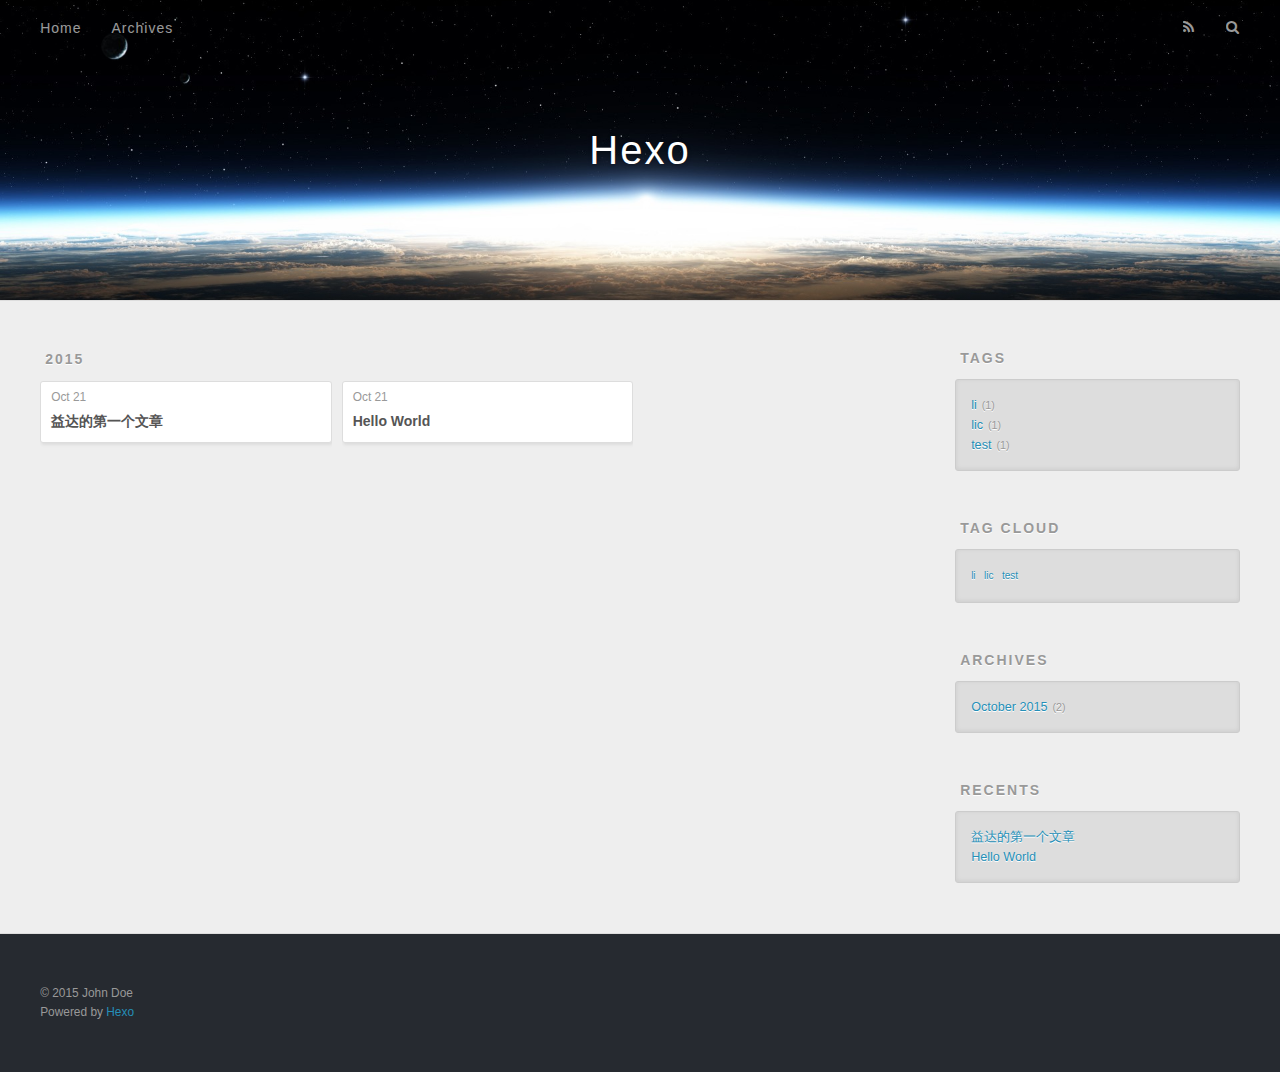
==== archives/index.html @ 9f1021df "commit" ====
<!DOCTYPE html>
<html>
<head>
  <meta charset="utf-8">
  
  <title>Archives | Hexo</title>
  <meta name="viewport" content="width=device-width, initial-scale=1, maximum-scale=1">
  <meta name="description">
<meta property="og:type" content="website">
<meta property="og:title" content="Hexo">
<meta property="og:url" content="http://yoursite.com/archives/index.html">
<meta property="og:site_name" content="Hexo">
<meta property="og:description">
<meta name="twitter:card" content="summary">
<meta name="twitter:title" content="Hexo">
<meta name="twitter:description">
  
    <link rel="alternative" href="/atom.xml" title="Hexo" type="application/atom+xml">
  
  
    <link rel="icon" href="/favicon.png">
  
  <link href="//fonts.googleapis.com/css?family=Source+Code+Pro" rel="stylesheet" type="text/css">
  <link rel="stylesheet" href="/css/style.css" type="text/css">
  

</head>
<body>
  <div id="container">
    <div id="wrap">
      <header id="header">
  <div id="banner"></div>
  <div id="header-outer" class="outer">
    <div id="header-title" class="inner">
      <h1 id="logo-wrap">
        <a href="/" id="logo">Hexo</a>
      </h1>
      
    </div>
    <div id="header-inner" class="inner">
      <nav id="main-nav">
        <a id="main-nav-toggle" class="nav-icon"></a>
        
          <a class="main-nav-link" href="/">Home</a>
        
          <a class="main-nav-link" href="/archives">Archives</a>
        
      </nav>
      <nav id="sub-nav">
        
          <a id="nav-rss-link" class="nav-icon" href="/atom.xml" title="RSS Feed"></a>
        
        <a id="nav-search-btn" class="nav-icon" title="Search"></a>
      </nav>
      <div id="search-form-wrap">
        <form action="//google.com/search" method="get" accept-charset="UTF-8" class="search-form"><input type="search" name="q" results="0" class="search-form-input" placeholder="Search"><button type="submit" class="search-form-submit">&#xF002;</button><input type="hidden" name="sitesearch" value="http://yoursite.com"></form>
      </div>
    </div>
  </div>
</header>
      <div class="outer">
        <section id="main">
  
  
    
    
      
      
      <section class="archives-wrap">
        <div class="archive-year-wrap">
          <a href="/archives/2015" class="archive-year">2015</a>
        </div>
        <div class="archives">
    
    <article class="archive-article archive-type-post">
  <div class="archive-article-inner">
    <header class="archive-article-header">
      <a href="/2015/10/21/yida/" class="archive-article-date">
  <time datetime="2015-10-21T00:27:09.000Z" itemprop="datePublished">Oct 21</time>
</a>
      
  
    <h1 itemprop="name">
      <a class="archive-article-title" href="/2015/10/21/yida/">益达的第一个文章</a>
    </h1>
  

    </header>
  </div>
</article>
  
    
    
    <article class="archive-article archive-type-post">
  <div class="archive-article-inner">
    <header class="archive-article-header">
      <a href="/2015/10/21/hello-world/" class="archive-article-date">
  <time datetime="2015-10-21T00:25:03.000Z" itemprop="datePublished">Oct 21</time>
</a>
      
  
    <h1 itemprop="name">
      <a class="archive-article-title" href="/2015/10/21/hello-world/">Hello World</a>
    </h1>
  

    </header>
  </div>
</article>
  
  
    </div></section>
  
</section>
        
          <aside id="sidebar">
  
    
  
    
  <div class="widget-wrap">
    <h3 class="widget-title">Tags</h3>
    <div class="widget">
      <ul class="tag-list"><li class="tag-list-item"><a class="tag-list-link" href="/tags/li/">li</a><span class="tag-list-count">1</span></li><li class="tag-list-item"><a class="tag-list-link" href="/tags/lic/">lic</a><span class="tag-list-count">1</span></li><li class="tag-list-item"><a class="tag-list-link" href="/tags/test/">test</a><span class="tag-list-count">1</span></li></ul>
    </div>
  </div>

  
    
  <div class="widget-wrap">
    <h3 class="widget-title">Tag Cloud</h3>
    <div class="widget tagcloud">
      <a href="/tags/li/" style="font-size: 10px;">li</a> <a href="/tags/lic/" style="font-size: 10px;">lic</a> <a href="/tags/test/" style="font-size: 10px;">test</a>
    </div>
  </div>

  
    
  <div class="widget-wrap">
    <h3 class="widget-title">Archives</h3>
    <div class="widget">
      <ul class="archive-list"><li class="archive-list-item"><a class="archive-list-link" href="/archives/2015/10/">October 2015</a><span class="archive-list-count">2</span></li></ul>
    </div>
  </div>

  
    
  <div class="widget-wrap">
    <h3 class="widget-title">Recents</h3>
    <div class="widget">
      <ul>
        
          <li>
            <a href="/2015/10/21/yida/">益达的第一个文章</a>
          </li>
        
          <li>
            <a href="/2015/10/21/hello-world/">Hello World</a>
          </li>
        
      </ul>
    </div>
  </div>

  
</aside>
        
      </div>
      <footer id="footer">
  
  <div class="outer">
    <div id="footer-info" class="inner">
      &copy; 2015 John Doe<br>
      Powered by <a href="http://hexo.io/" target="_blank">Hexo</a>
    </div>
  </div>
</footer>
    </div>
    <nav id="mobile-nav">
  
    <a href="/" class="mobile-nav-link">Home</a>
  
    <a href="/archives" class="mobile-nav-link">Archives</a>
  
</nav>
    

<script src="//ajax.googleapis.com/ajax/libs/jquery/2.0.3/jquery.min.js"></script>


  <link rel="stylesheet" href="/fancybox/jquery.fancybox.css" type="text/css">
  <script src="/fancybox/jquery.fancybox.pack.js" type="text/javascript"></script>


<script src="/js/script.js" type="text/javascript"></script>

  </div>
</body>
</html>
---- css/style.css ----
body {
  width: 100%;
}
body:before,
body:after {
  content: "";
  display: table;
}
body:after {
  clear: both;
}
html,
body,
div,
span,
applet,
object,
iframe,
h1,
h2,
h3,
h4,
h5,
h6,
p,
blockquote,
pre,
a,
abbr,
acronym,
address,
big,
cite,
code,
del,
dfn,
em,
img,
ins,
kbd,
q,
s,
samp,
small,
strike,
strong,
sub,
sup,
tt,
var,
dl,
dt,
dd,
ol,
ul,
li,
fieldset,
form,
label,
legend,
table,
caption,
tbody,
tfoot,
thead,
tr,
th,
td {
  margin: 0;
  padding: 0;
  border: 0;
  outline: 0;
  font-weight: inherit;
  font-style: inherit;
  font-family: inherit;
  font-size: 100%;
  vertical-align: baseline;
}
body {
  line-height: 1;
  color: #000;
  background: #fff;
}
ol,
ul {
  list-style: none;
}
table {
  border-collapse: separate;
  border-spacing: 0;
  vertical-align: middle;
}
caption,
th,
td {
  text-align: left;
  font-weight: normal;
  vertical-align: middle;
}
a img {
  border: none;
}
input,
button {
  margin: 0;
  padding: 0;
}
input::-moz-focus-inner,
button::-moz-focus-inner {
  border: 0;
  padding: 0;
}
@font-face {
  font-family: FontAwesome;
  font-style: normal;
  font-weight: normal;
  src: url("fonts/fontawesome-webfont.eot?v=#4.0.3");
  src: url("fonts/fontawesome-webfont.eot?#iefix&v=#4.0.3") format("embedded-opentype"), url("fonts/fontawesome-webfont.woff?v=#4.0.3") format("woff"), url("fonts/fontawesome-webfont.ttf?v=#4.0.3") format("truetype"), url("fonts/fontawesome-webfont.svg#fontawesomeregular?v=#4.0.3") format("svg");
}
html,
body,
#container {
  height: 100%;
}
body {
  background: #eee;
  font: 14px "Helvetica Neue", Helvetica, Arial, sans-serif;
  -webkit-text-size-adjust: 100%;
}
.outer {
  max-width: 1220px;
  margin: 0 auto;
  padding: 0 20px;
}
.outer:before,
.outer:after {
  content: "";
  display: table;
}
.outer:after {
  clear: both;
}
.inner {
  display: inline;
  float: left;
  width: 98.33333333333333%;
  margin: 0 0.833333333333333%;
}
.left,
.alignleft {
  float: left;
}
.right,
.alignright {
  float: right;
}
.clear {
  clear: both;
}
#container {
  position: relative;
}
.mobile-nav-on {
  overflow: hidden;
}
#wrap {
  height: 100%;
  width: 100%;
  position: absolute;
  top: 0;
  left: 0;
  -webkit-transition: 0.2s ease-out;
  -moz-transition: 0.2s ease-out;
  -ms-transition: 0.2s ease-out;
  transition: 0.2s ease-out;
  z-index: 1;
  background: #eee;
}
.mobile-nav-on #wrap {
  left: 280px;
}
@media screen and (min-width: 768px) {
  #main {
    display: inline;
    float: left;
    width: 73.33333333333333%;
    margin: 0 0.833333333333333%;
  }
}
.article-date,
.article-category-link,
.archive-year,
.widget-title {
  text-decoration: none;
  text-transform: uppercase;
  letter-spacing: 2px;
  color: #999;
  margin-bottom: 1em;
  margin-left: 5px;
  line-height: 1em;
  text-shadow: 0 1px #fff;
  font-weight: bold;
}
.article-inner,
.archive-article-inner {
  background: #fff;
  -webkit-box-shadow: 1px 2px 3px #ddd;
  box-shadow: 1px 2px 3px #ddd;
  border: 1px solid #ddd;
  -webkit-border-radius: 3px;
  border-radius: 3px;
}
.article-entry h1,
.widget h1 {
  font-size: 2em;
}
.article-entry h2,
.widget h2 {
  font-size: 1.5em;
}
.article-entry h3,
.widget h3 {
  font-size: 1.3em;
}
.article-entry h4,
.widget h4 {
  font-size: 1.2em;
}
.article-entry h5,
.widget h5 {
  font-size: 1em;
}
.article-entry h6,
.widget h6 {
  font-size: 1em;
  color: #999;
}
.article-entry hr,
.widget hr {
  border: 1px dashed #ddd;
}
.article-entry strong,
.widget strong {
  font-weight: bold;
}
.article-entry em,
.widget em,
.article-entry cite,
.widget cite {
  font-style: italic;
}
.article-entry sup,
.widget sup,
.article-entry sub,
.widget sub {
  font-size: 0.75em;
  line-height: 0;
  position: relative;
  vertical-align: baseline;
}
.article-entry sup,
.widget sup {
  top: -0.5em;
}
.article-entry sub,
.widget sub {
  bottom: -0.2em;
}
.article-entry small,
.widget small {
  font-size: 0.85em;
}
.article-entry acronym,
.widget acronym,
.article-entry abbr,
.widget abbr {
  border-bottom: 1px dotted;
}
.article-entry ul,
.widget ul,
.article-entry ol,
.widget ol,
.article-entry dl,
.widget dl {
  margin: 0 20px;
  line-height: 1.6em;
}
.article-entry ul ul,
.widget ul ul,
.article-entry ol ul,
.widget ol ul,
.article-entry ul ol,
.widget ul ol,
.article-entry ol ol,
.widget ol ol {
  margin-top: 0;
  margin-bottom: 0;
}
.article-entry ul,
.widget ul {
  list-style: disc;
}
.article-entry ol,
.widget ol {
  list-style: decimal;
}
.article-entry dt,
.widget dt {
  font-weight: bold;
}
#header {
  height: 300px;
  position: relative;
  border-bottom: 1px solid #ddd;
}
#header:before,
#header:after {
  content: "";
  position: absolute;
  left: 0;
  right: 0;
  height: 40px;
}
#header:before {
  top: 0;
  background: -webkit-linear-gradient(rgba(0,0,0,0.2), transparent);
  background: -moz-linear-gradient(rgba(0,0,0,0.2), transparent);
  background: -ms-linear-gradient(rgba(0,0,0,0.2), transparent);
  background: linear-gradient(rgba(0,0,0,0.2), transparent);
}
#header:after {
  bottom: 0;
  background: -webkit-linear-gradient(transparent, rgba(0,0,0,0.2));
  background: -moz-linear-gradient(transparent, rgba(0,0,0,0.2));
  background: -ms-linear-gradient(transparent, rgba(0,0,0,0.2));
  background: linear-gradient(transparent, rgba(0,0,0,0.2));
}
#header-outer {
  height: 100%;
  position: relative;
}
#header-inner {
  position: relative;
  overflow: hidden;
}
#banner {
  position: absolute;
  top: 0;
  left: 0;
  width: 100%;
  height: 100%;
  background: url("images/banner.jpg") center #000;
  -webkit-background-size: cover;
  -moz-background-size: cover;
  background-size: cover;
  z-index: -1;
}
#header-title {
  text-align: center;
  height: 40px;
  position: absolute;
  top: 50%;
  left: 0;
  margin-top: -20px;
}
#logo,
#subtitle {
  text-decoration: none;
  color: #fff;
  font-weight: 300;
  text-shadow: 0 1px 4px rgba(0,0,0,0.3);
}
#logo {
  font-size: 40px;
  line-height: 40px;
  letter-spacing: 2px;
}
#subtitle {
  font-size: 16px;
  line-height: 16px;
  letter-spacing: 1px;
}
#subtitle-wrap {
  margin-top: 16px;
}
#main-nav {
  float: left;
  margin-left: -15px;
}
.nav-icon,
.main-nav-link {
  float: left;
  color: #fff;
  opacity: 0.6;
  text-decoration: none;
  text-shadow: 0 1px rgba(0,0,0,0.2);
  -webkit-transition: opacity 0.2s;
  -moz-transition: opacity 0.2s;
  -ms-transition: opacity 0.2s;
  transition: opacity 0.2s;
  display: block;
  padding: 20px 15px;
}
.nav-icon:hover,
.main-nav-link:hover {
  opacity: 1;
}
.nav-icon {
  font-family: FontAwesome;
  text-align: center;
  font-size: 14px;
  width: 14px;
  height: 14px;
  padding: 20px 15px;
  position: relative;
  cursor: pointer;
}
.main-nav-link {
  font-weight: 300;
  letter-spacing: 1px;
}
@media screen and (max-width: 479px) {
  .main-nav-link {
    display: none;
  }
}
#main-nav-toggle {
  display: none;
}
#main-nav-toggle:before {
  content: "\f0c9";
}
@media screen and (max-width: 479px) {
  #main-nav-toggle {
    display: block;
  }
}
#sub-nav {
  float: right;
  margin-right: -15px;
}
#nav-rss-link:before {
  content: "\f09e";
}
#nav-search-btn:before {
  content: "\f002";
}
#search-form-wrap {
  position: absolute;
  top: 15px;
  width: 150px;
  height: 30px;
  right: -150px;
  opacity: 0;
  -webkit-transition: 0.2s ease-out;
  -moz-transition: 0.2s ease-out;
  -ms-transition: 0.2s ease-out;
  transition: 0.2s ease-out;
}
#search-form-wrap.on {
  opacity: 1;
  right: 0;
}
@media screen and (max-width: 479px) {
  #search-form-wrap {
    width: 100%;
    right: -100%;
  }
}
.search-form {
  position: absolute;
  top: 0;
  left: 0;
  right: 0;
  background: #fff;
  padding: 5px 15px;
  -webkit-border-radius: 15px;
  border-radius: 15px;
  -webkit-box-shadow: 0 0 10px rgba(0,0,0,0.3);
  box-shadow: 0 0 10px rgba(0,0,0,0.3);
}
.search-form-input {
  border: none;
  background: none;
  color: #555;
  width: 100%;
  font: 13px "Helvetica Neue", Helvetica, Arial, sans-serif;
  outline: none;
}
.search-form-input::-webkit-search-results-decoration,
.search-form-input::-webkit-search-cancel-button {
  -webkit-appearance: none;
}
.search-form-submit {
  position: absolute;
  top: 50%;
  right: 10px;
  margin-top: -7px;
  font: 13px FontAwesome;
  border: none;
  background: none;
  color: #bbb;
  cursor: pointer;
}
.search-form-submit:hover,
.search-form-submit:focus {
  color: #777;
}
.article {
  margin: 50px 0;
}
.article-inner {
  overflow: hidden;
}
.article-meta:before,
.article-meta:after {
  content: "";
  display: table;
}
.article-meta:after {
  clear: both;
}
.article-date {
  float: left;
}
.article-category {
  float: left;
  line-height: 1em;
  color: #ccc;
  text-shadow: 0 1px #fff;
  margin-left: 8px;
}
.article-category:before {
  content: "\2022";
}
.article-category-link {
  margin: 0 12px 1em;
}
.article-header {
  padding: 20px 20px 0;
}
.article-title {
  text-decoration: none;
  font-size: 2em;
  font-weight: bold;
  color: #555;
  line-height: 1.1em;
  -webkit-transition: color 0.2s;
  -moz-transition: color 0.2s;
  -ms-transition: color 0.2s;
  transition: color 0.2s;
}
a.article-title:hover {
  color: #258fb8;
}
.article-entry {
  color: #555;
  padding: 0 20px;
}
.article-entry:before,
.article-entry:after {
  content: "";
  display: table;
}
.article-entry:after {
  clear: both;
}
.article-entry p,
.article-entry table {
  line-height: 1.6em;
  margin: 1.6em 0;
}
.article-entry h1,
.article-entry h2,
.article-entry h3,
.article-entry h4,
.article-entry h5,
.article-entry h6 {
  font-weight: bold;
}
.article-entry h1,
.article-entry h2,
.article-entry h3,
.article-entry h4,
.article-entry h5,
.article-entry h6 {
  line-height: 1.1em;
  margin: 1.1em 0;
}
.article-entry a {
  color: #258fb8;
  text-decoration: none;
}
.article-entry a:hover {
  text-decoration: underline;
}
.article-entry ul,
.article-entry ol,
.article-entry dl {
  margin-top: 1.6em;
  margin-bottom: 1.6em;
}
.article-entry img,
.article-entry video {
  max-width: 100%;
  height: auto;
  display: block;
  margin: auto;
}
.article-entry iframe {
  border: none;
}
.article-entry table {
  width: 100%;
  border-collapse: collapse;
  border-spacing: 0;
}
.article-entry th {
  font-weight: bold;
  border-bottom: 3px solid #ddd;
  padding-bottom: 0.5em;
}
.article-entry td {
  border-bottom: 1px solid #ddd;
  padding: 10px 0;
}
.article-entry blockquote {
  font-family: Georgia, "Times New Roman", serif;
  font-size: 1.4em;
  margin: 1.6em 20px;
  text-align: center;
}
.article-entry blockquote footer {
  font-size: 14px;
  margin: 1.6em 0;
  font-family: "Helvetica Neue", Helvetica, Arial, sans-serif;
}
.article-entry blockquote footer cite:before {
  content: "—";
  padding: 0 0.5em;
}
.article-entry .pullquote {
  text-align: left;
  width: 45%;
  margin: 0;
}
.article-entry .pullquote.left {
  margin-left: 0.5em;
  margin-right: 1em;
}
.article-entry .pullquote.right {
  margin-right: 0.5em;
  margin-left: 1em;
}
.article-entry .caption {
  color: #999;
  display: block;
  font-size: 0.9em;
  margin-top: 0.5em;
  position: relative;
  text-align: center;
}
.article-entry .video-container {
  position: relative;
  padding-top: 56.25%;
  height: 0;
  overflow: hidden;
}
.article-entry .video-container iframe,
.article-entry .video-container object,
.article-entry .video-container embed {
  position: absolute;
  top: 0;
  left: 0;
  width: 100%;
  height: 100%;
  margin-top: 0;
}
.article-more-link a {
  display: inline-block;
  line-height: 1em;
  padding: 6px 15px;
  -webkit-border-radius: 15px;
  border-radius: 15px;
  background: #eee;
  color: #999;
  text-shadow: 0 1px #fff;
  text-decoration: none;
}
.article-more-link a:hover {
  background: #258fb8;
  color: #fff;
  text-decoration: none;
  text-shadow: 0 1px #1e7293;
}
.article-footer {
  font-size: 0.85em;
  line-height: 1.6em;
  border-top: 1px solid #ddd;
  padding-top: 1.6em;
  margin: 0 20px 20px;
}
.article-footer:before,
.article-footer:after {
  content: "";
  display: table;
}
.article-footer:after {
  clear: both;
}
.article-footer a {
  color: #999;
  text-decoration: none;
}
.article-footer a:hover {
  color: #555;
}
.article-tag-list-item {
  float: left;
  margin-right: 10px;
}
.article-tag-list-link:before {
  content: "#";
}
.article-comment-link {
  float: right;
}
.article-comment-link:before {
  content: "\f075";
  font-family: FontAwesome;
  padding-right: 8px;
}
.article-share-link {
  cursor: pointer;
  float: right;
  margin-left: 20px;
}
.article-share-link:before {
  content: "\f064";
  font-family: FontAwesome;
  padding-right: 6px;
}
#article-nav {
  position: relative;
}
#article-nav:before,
#article-nav:after {
  content: "";
  display: table;
}
#article-nav:after {
  clear: both;
}
@media screen and (min-width: 768px) {
  #article-nav {
    margin: 50px 0;
  }
  #article-nav:before {
    width: 8px;
    height: 8px;
    position: absolute;
    top: 50%;
    left: 50%;
    margin-top: -4px;
    margin-left: -4px;
    content: "";
    -webkit-border-radius: 50%;
    border-radius: 50%;
    background: #ddd;
    -webkit-box-shadow: 0 1px 2px #fff;
    box-shadow: 0 1px 2px #fff;
  }
}
.article-nav-link-wrap {
  text-decoration: none;
  text-shadow: 0 1px #fff;
  color: #999;
  -webkit-box-sizing: border-box;
  -moz-box-sizing: border-box;
  box-sizing: border-box;
  margin-top: 50px;
  text-align: center;
  display: block;
}
.article-nav-link-wrap:hover {
  color: #555;
}
@media screen and (min-width: 768px) {
  .article-nav-link-wrap {
    width: 50%;
    margin-top: 0;
  }
}
@media screen and (min-width: 768px) {
  #article-nav-newer {
    float: left;
    text-align: right;
    padding-right: 20px;
  }
}
@media screen and (min-width: 768px) {
  #article-nav-older {
    float: right;
    text-align: left;
    padding-left: 20px;
  }
}
.article-nav-caption {
  text-transform: uppercase;
  letter-spacing: 2px;
  color: #ddd;
  line-height: 1em;
  font-weight: bold;
}
#article-nav-newer .article-nav-caption {
  margin-right: -2px;
}
.article-nav-title {
  font-size: 0.85em;
  line-height: 1.6em;
  margin-top: 0.5em;
}
.article-share-box {
  position: absolute;
  display: none;
  background: #fff;
  -webkit-box-shadow: 1px 2px 10px rgba(0,0,0,0.2);
  box-shadow: 1px 2px 10px rgba(0,0,0,0.2);
  -webkit-border-radius: 3px;
  border-radius: 3px;
  margin-left: -145px;
  overflow: hidden;
  z-index: 1;
}
.article-share-box.on {
  display: block;
}
.article-share-input {
  width: 100%;
  background: none;
  -webkit-box-sizing: border-box;
  -moz-box-sizing: border-box;
  box-sizing: border-box;
  font: 14px "Helvetica Neue", Helvetica, Arial, sans-serif;
  padding: 0 15px;
  color: #555;
  outline: none;
  border: 1px solid #ddd;
  -webkit-border-radius: 3px 3px 0 0;
  border-radius: 3px 3px 0 0;
  height: 36px;
  line-height: 36px;
}
.article-share-links {
  background: #eee;
}
.article-share-links:before,
.article-share-links:after {
  content: "";
  display: table;
}
.article-share-links:after {
  clear: both;
}
.article-share-twitter,
.article-share-facebook,
.article-share-pinterest,
.article-share-google {
  width: 50px;
  height: 36px;
  display: block;
  float: left;
  position: relative;
  color: #999;
  text-shadow: 0 1px #fff;
}
.article-share-twitter:before,
.article-share-facebook:before,
.article-share-pinterest:before,
.article-share-google:before {
  font-size: 20px;
  font-family: FontAwesome;
  width: 20px;
  height: 20px;
  position: absolute;
  top: 50%;
  left: 50%;
  margin-top: -10px;
  margin-left: -10px;
  text-align: center;
}
.article-share-twitter:hover,
.article-share-facebook:hover,
.article-share-pinterest:hover,
.article-share-google:hover {
  color: #fff;
}
.article-share-twitter:before {
  content: "\f099";
}
.article-share-twitter:hover {
  background: #00aced;
  text-shadow: 0 1px #008abe;
}
.article-share-facebook:before {
  content: "\f09a";
}
.article-share-facebook:hover {
  background: #3b5998;
  text-shadow: 0 1px #2f477a;
}
.article-share-pinterest:before {
  content: "\f0d2";
}
.article-share-pinterest:hover {
  background: #cb2027;
  text-shadow: 0 1px #a21a1f;
}
.article-share-google:before {
  content: "\f0d5";
}
.article-share-google:hover {
  background: #dd4b39;
  text-shadow: 0 1px #be3221;
}
.article-gallery {
  background: #000;
  position: relative;
}
.article-gallery-photos {
  position: relative;
  overflow: hidden;
}
.article-gallery-img {
  display: none;
  max-width: 100%;
}
.article-gallery-img:first-child {
  display: block;
}
.article-gallery-img.loaded {
  position: absolute;
  display: block;
}
.article-gallery-img img {
  display: block;
  max-width: 100%;
  margin: 0 auto;
}
#comments {
  background: #fff;
  -webkit-box-shadow: 1px 2px 3px #ddd;
  box-shadow: 1px 2px 3px #ddd;
  padding: 20px;
  border: 1px solid #ddd;
  -webkit-border-radius: 3px;
  border-radius: 3px;
  margin: 50px 0;
}
#comments a {
  color: #258fb8;
}
.archives-wrap {
  margin: 50px 0;
}
.archives:before,
.archives:after {
  content: "";
  display: table;
}
.archives:after {
  clear: both;
}
.archive-year-wrap {
  margin-bottom: 1em;
}
.archives {
  -webkit-column-gap: 10px;
  -moz-column-gap: 10px;
  column-gap: 10px;
}
@media screen and (min-width: 480px) and (max-width: 767px) {
  .archives {
    -webkit-column-count: 2;
    -moz-column-count: 2;
    column-count: 2;
  }
}
@media screen and (min-width: 768px) {
  .archives {
    -webkit-column-count: 3;
    -moz-column-count: 3;
    column-count: 3;
  }
}
.archive-article {
  -webkit-column-break-inside: avoid;
  page-break-inside: avoid;
  overflow: hidden;
  break-inside: avoid-column;
}
.archive-article-inner {
  padding: 10px;
  margin-bottom: 15px;
}
.archive-article-title {
  text-decoration: none;
  font-weight: bold;
  color: #555;
  -webkit-transition: color 0.2s;
  -moz-transition: color 0.2s;
  -ms-transition: color 0.2s;
  transition: color 0.2s;
  line-height: 1.6em;
}
.archive-article-title:hover {
  color: #258fb8;
}
.archive-article-footer {
  margin-top: 1em;
}
.archive-article-date {
  color: #999;
  text-decoration: none;
  font-size: 0.85em;
  line-height: 1em;
  margin-bottom: 0.5em;
  display: block;
}
#page-nav {
  margin: 50px auto;
  background: #fff;
  -webkit-box-shadow: 1px 2px 3px #ddd;
  box-shadow: 1px 2px 3px #ddd;
  border: 1px solid #ddd;
  -webkit-border-radius: 3px;
  border-radius: 3px;
  text-align: center;
  color: #999;
  overflow: hidden;
}
#page-nav:before,
#page-nav:after {
  content: "";
  display: table;
}
#page-nav:after {
  clear: both;
}
#page-nav a,
#page-nav span {
  padding: 10px 20px;
  line-height: 1;
  height: 2ex;
}
#page-nav a {
  color: #999;
  text-decoration: none;
}
#page-nav a:hover {
  background: #999;
  color: #fff;
}
#page-nav .prev {
  float: left;
}
#page-nav .next {
  float: right;
}
#page-nav .page-number {
  display: inline-block;
}
@media screen and (max-width: 479px) {
  #page-nav .page-number {
    display: none;
  }
}
#page-nav .current {
  color: #555;
  font-weight: bold;
}
#page-nav .space {
  color: #ddd;
}
#footer {
  background: #262a30;
  padding: 50px 0;
  border-top: 1px solid #ddd;
  color: #999;
}
#footer a {
  color: #258fb8;
  text-decoration: none;
}
#footer a:hover {
  text-decoration: underline;
}
#footer-info {
  line-height: 1.6em;
  font-size: 0.85em;
}
.article-entry pre,
.article-entry .highlight {
  background: #2d2d2d;
  margin: 0 -20px;
  padding: 15px 20px;
  border-style: solid;
  border-color: #ddd;
  border-width: 1px 0;
  overflow: auto;
  color: #ccc;
  line-height: 22.400000000000002px;
}
.article-entry .highlight .gutter pre,
.article-entry .gist .gist-file .gist-data .line-numbers {
  color: #666;
  font-size: 0.85em;
}
.article-entry pre,
.article-entry code {
  font-family: "Source Code Pro", Consolas, Monaco, Menlo, Consolas, monospace;
}
.article-entry code {
  background: #eee;
  text-shadow: 0 1px #fff;
  padding: 0 0.3em;
}
.article-entry pre code {
  background: none;
  text-shadow: none;
  padding: 0;
}
.article-entry .highlight pre {
  border: none;
  margin: 0;
  padding: 0;
}
.article-entry .highlight table {
  margin: 0;
  width: auto;
}
.article-entry .highlight td {
  border: none;
  padding: 0;
}
.article-entry .highlight figcaption {
  font-size: 0.85em;
  color: #999;
  line-height: 1em;
  margin-bottom: 1em;
}
.article-entry .highlight figcaption:before,
.article-entry .highlight figcaption:after {
  content: "";
  display: table;
}
.article-entry .highlight figcaption:after {
  clear: both;
}
.article-entry .highlight figcaption a {
  float: right;
}
.article-entry .highlight .gutter pre {
  text-align: right;
  padding-right: 20px;
}
.article-entry .highlight .line {
  height: 22.400000000000002px;
}
.article-entry .gist {
  margin: 0 -20px;
  border-style: solid;
  border-color: #ddd;
  border-width: 1px 0;
  background: #2d2d2d;
  padding: 15px 20px 15px 0;
}
.article-entry .gist .gist-file {
  border: none;
  font-family: "Source Code Pro", Consolas, Monaco, Menlo, Consolas, monospace;
  margin: 0;
}
.article-entry .gist .gist-file .gist-data {
  background: none;
  border: none;
}
.article-entry .gist .gist-file .gist-data .line-numbers {
  background: none;
  border: none;
  padding: 0 20px 0 0;
}
.article-entry .gist .gist-file .gist-data .line-data {
  padding: 0 !important;
}
.article-entry .gist .gist-file .highlight {
  margin: 0;
  padding: 0;
  border: none;
}
.article-entry .gist .gist-file .gist-meta {
  background: #2d2d2d;
  color: #999;
  font: 0.85em "Helvetica Neue", Helvetica, Arial, sans-serif;
  text-shadow: 0 0;
  padding: 0;
  margin-top: 1em;
  margin-left: 20px;
}
.article-entry .gist .gist-file .gist-meta a {
  color: #258fb8;
  font-weight: normal;
}
.article-entry .gist .gist-file .gist-meta a:hover {
  text-decoration: underline;
}
pre .comment,
pre .title {
  color: #999;
}
pre .variable,
pre .attribute,
pre .tag,
pre .regexp,
pre .ruby .constant,
pre .xml .tag .title,
pre .xml .pi,
pre .xml .doctype,
pre .html .doctype,
pre .css .id,
pre .css .class,
pre .css .pseudo {
  color: #f2777a;
}
pre .number,
pre .preprocessor,
pre .built_in,
pre .literal,
pre .params,
pre .constant {
  color: #f99157;
}
pre .class,
pre .ruby .class .title,
pre .css .rules .attribute {
  color: #9c9;
}
pre .string,
pre .value,
pre .inheritance,
pre .header,
pre .ruby .symbol,
pre .xml .cdata {
  color: #9c9;
}
pre .css .hexcolor {
  color: #6cc;
}
pre .function,
pre .python .decorator,
pre .python .title,
pre .ruby .function .title,
pre .ruby .title .keyword,
pre .perl .sub,
pre .javascript .title,
pre .coffeescript .title {
  color: #69c;
}
pre .keyword,
pre .javascript .function {
  color: #c9c;
}
@media screen and (max-width: 479px) {
  #mobile-nav {
    position: absolute;
    top: 0;
    left: 0;
    width: 280px;
    height: 100%;
    background: #191919;
    border-right: 1px solid #fff;
  }
}
@media screen and (max-width: 479px) {
  .mobile-nav-link {
    display: block;
    color: #999;
    text-decoration: none;
    padding: 15px 20px;
    font-weight: bold;
  }
  .mobile-nav-link:hover {
    color: #fff;
  }
}
@media screen and (min-width: 768px) {
  #sidebar {
    display: inline;
    float: left;
    width: 23.333333333333332%;
    margin: 0 0.833333333333333%;
  }
}
.widget-wrap {
  margin: 50px 0;
}
.widget {
  color: #777;
  text-shadow: 0 1px #fff;
  background: #ddd;
  -webkit-box-shadow: 0 -1px 4px #ccc inset;
  box-shadow: 0 -1px 4px #ccc inset;
  border: 1px solid #ccc;
  padding: 15px;
  -webkit-border-radius: 3px;
  border-radius: 3px;
}
.widget a {
  color: #258fb8;
  text-decoration: none;
}
.widget a:hover {
  text-decoration: underline;
}
.widget ul ul,
.widget ol ul,
.widget dl ul,
.widget ul ol,
.widget ol ol,
.widget dl ol,
.widget ul dl,
.widget ol dl,
.widget dl dl {
  margin-left: 15px;
  list-style: disc;
}
.widget {
  line-height: 1.6em;
  word-wrap: break-word;
  font-size: 0.9em;
}
.widget ul,
.widget ol {
  list-style: none;
  margin: 0;
}
.widget ul ul,
.widget ol ul,
.widget ul ol,
.widget ol ol {
  margin: 0 20px;
}
.widget ul ul,
.widget ol ul {
  list-style: disc;
}
.widget ul ol,
.widget ol ol {
  list-style: decimal;
}
.category-list-count,
.tag-list-count,
.archive-list-count {
  padding-left: 5px;
  color: #999;
  font-size: 0.85em;
}
.category-list-count:before,
.tag-list-count:before,
.archive-list-count:before {
  content: "(";
}
.category-list-count:after,
.tag-list-count:after,
.archive-list-count:after {
  content: ")";
}
.tagcloud a {
  margin-right: 5px;
  display: inline-block;
}
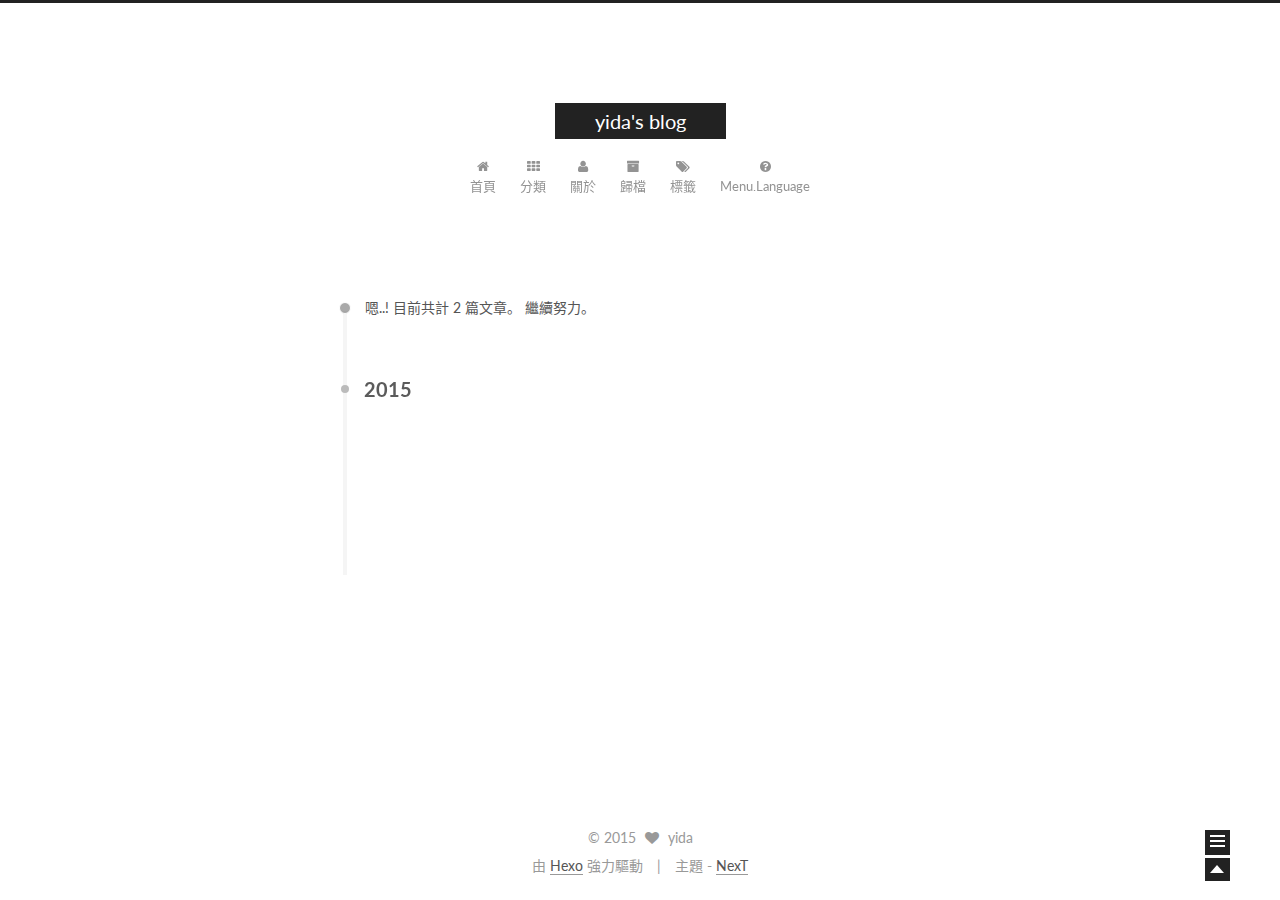
==== commit dd879d55: "commit" ====
--- a/archives/index.html
+++ b/archives/index.html
@@ -1,199 +1,475 @@
-<!DOCTYPE html>
-<html>
+<!doctype html>
+<html class="theme-next use-motion ">
 <head>
-  <meta charset="utf-8">
-  
-  <title>Archives | Hexo</title>
-  <meta name="viewport" content="width=device-width, initial-scale=1, maximum-scale=1">
-  <meta name="description">
+  
+
+<meta charset="UTF-8"/>
+<meta http-equiv="X-UA-Compatible" content="IE=edge,chrome=1" />
+<meta name="viewport" content="width=device-width, initial-scale=1, maximum-scale=1"/>
+
+
+<meta http-equiv="Cache-Control" content="no-transform" />
+<meta http-equiv="Cache-Control" content="no-siteapp" />
+
+
+
+
+
+
+
+
+  <link rel="stylesheet" type="text/css" href="/vendors/fancybox/source/jquery.fancybox.css?v=2.1.5"/>
+
+
+
+  
+    <link href='//fonts.googleapis.com/css?family=Lato:300,400,700,400italic&subset=latin,latin-ext' rel='stylesheet' type='text/css'>
+  
+
+
+<link rel="stylesheet" type="text/css" href="/vendors/font-awesome/css/font-awesome.min.css?v=4.4.0" />
+
+<link rel="stylesheet" type="text/css" href="/css/main.css?v=0.4.5.2"/>
+
+
+
+
+  <meta name="keywords" content="Hexo,next" />
+
+
+
+
+
+  <link rel="shortcut icon" type="image/x-icon" href="/favicon.ico?v=0.4.5.2" />
+
+
+<meta name="description">
 <meta property="og:type" content="website">
-<meta property="og:title" content="Hexo">
+<meta property="og:title" content="yida's blog">
 <meta property="og:url" content="http://yoursite.com/archives/index.html">
-<meta property="og:site_name" content="Hexo">
+<meta property="og:site_name" content="yida's blog">
 <meta property="og:description">
 <meta name="twitter:card" content="summary">
-<meta name="twitter:title" content="Hexo">
+<meta name="twitter:title" content="yida's blog">
 <meta name="twitter:description">
-  
-    <link rel="alternative" href="/atom.xml" title="Hexo" type="application/atom+xml">
-  
-  
-    <link rel="icon" href="/favicon.png">
-  
-  <link href="//fonts.googleapis.com/css?family=Source+Code+Pro" rel="stylesheet" type="text/css">
-  <link rel="stylesheet" href="/css/style.css" type="text/css">
-  
-
+
+
+<script type="text/javascript" id="hexo.configuration">
+  var CONFIG = {
+    scheme: '',
+    sidebar: 'always'
+  };
+</script>
+
+
+
+  <title> 歸檔 | yida's blog </title>
 </head>
-<body>
-  <div id="container">
-    <div id="wrap">
-      <header id="header">
-  <div id="banner"></div>
-  <div id="header-outer" class="outer">
-    <div id="header-title" class="inner">
-      <h1 id="logo-wrap">
-        <a href="/" id="logo">Hexo</a>
+
+<body itemscope itemtype="http://schema.org/WebPage" lang="zh-CN">
+
+  <!--[if lte IE 8]>
+  <div style=' clear: both; height: 59px; padding:0 0 0 15px; position: relative;margin:0 auto;'>
+    <a href="http://windows.microsoft.com/en-US/internet-explorer/products/ie/home?ocid=ie6_countdown_bannercode">
+      <img src="http://7u2nvr.com1.z0.glb.clouddn.com/picouterie.jpg" border="0" height="42" width="820"
+           alt="You are using an outdated browser. For a faster, safer browsing experience, upgrade for free today or use other browser ,like chrome firefox safari."
+           style='margin-left:auto;margin-right:auto;display: block;'/>
+    </a>
+  </div>
+<![endif]-->
+  
+
+
+
+
+
+
+  <div class="container one-column  page-archive ">
+    <div class="headband"></div>
+
+    <header id="header" class="header" itemscope itemtype="http://schema.org/WPHeader">
+      <div class="header-inner"><div class="site-meta ">
+  
+
+  <div class="custom-logo-site-title">
+    <a href="/"  class="brand" rel="start">
+      <span class="logo-line-before"><i></i></span>
+      <span class="site-title">yida's blog</span>
+      <span class="logo-line-after"><i></i></span>
+    </a>
+  </div>
+  <p class="site-subtitle"></p>
+</div>
+
+<div class="site-nav-toggle">
+  <button>
+    <span class="btn-bar"></span>
+    <span class="btn-bar"></span>
+    <span class="btn-bar"></span>
+  </button>
+</div>
+
+<nav class="site-nav">
+  
+
+  
+    <ul id="menu" class="menu ">
+      
+        
+        <li class="menu-item menu-item-home">
+          <a href="/" rel="section">
+            
+              <i class="menu-item-icon fa fa-home"></i> <br />
+            
+            首頁
+          </a>
+        </li>
+      
+        
+        <li class="menu-item menu-item-categories">
+          <a href="/categories" rel="section">
+            
+              <i class="menu-item-icon fa fa-th"></i> <br />
+            
+            分類
+          </a>
+        </li>
+      
+        
+        <li class="menu-item menu-item-about">
+          <a href="/about" rel="section">
+            
+              <i class="menu-item-icon fa fa-user"></i> <br />
+            
+            關於
+          </a>
+        </li>
+      
+        
+        <li class="menu-item menu-item-archives">
+          <a href="/archives" rel="section">
+            
+              <i class="menu-item-icon fa fa-archive"></i> <br />
+            
+            歸檔
+          </a>
+        </li>
+      
+        
+        <li class="menu-item menu-item-tags">
+          <a href="/tags" rel="section">
+            
+              <i class="menu-item-icon fa fa-tags"></i> <br />
+            
+            標籤
+          </a>
+        </li>
+      
+        
+        <li class="menu-item menu-item-language">
+          <a href="/zh-Hans" rel="section">
+            
+              <i class="menu-item-icon fa fa-question-circle"></i> <br />
+            
+            menu.language
+          </a>
+        </li>
+      
+
+      
+      
+    </ul>
+  
+
+  
+</nav>
+
+ </div>
+    </header>
+
+    <main id="main" class="main">
+      <div class="main-inner">
+        <div id="content" class="content"> 
+
+  <section id="posts" class="posts-collapse">
+    <span class="archive-move-on"></span>
+
+    <span class="archive-page-counter">
+      
+      
+      
+        
+      
+      嗯..! 目前共計 2 篇文章。 繼續努力。
+    </span>
+
+    
+
+      
+      
+      
+
+      
+        
+        <div class="collection-title">
+          <h2 class="archive-year motion-element" id="archive-year-2015">2015</h2>
+        </div>
+      
+      
+
+      
+
+  <article class="post post-type-normal" itemscope itemtype="http://schema.org/Article">
+    <header class="post-header">
+
+      <h1 class="post-title">
+        
+            <a class="post-title-link" href="/2015/10/21/yida/" itemprop="url">
+              
+                <span itemprop="name">益达的第一个文章</span>
+              
+            </a>
+        
       </h1>
-      
-    </div>
-    <div id="header-inner" class="inner">
-      <nav id="main-nav">
-        <a id="main-nav-toggle" class="nav-icon"></a>
-        
-          <a class="main-nav-link" href="/">Home</a>
-        
-          <a class="main-nav-link" href="/archives">Archives</a>
-        
-      </nav>
-      <nav id="sub-nav">
-        
-          <a id="nav-rss-link" class="nav-icon" href="/atom.xml" title="RSS Feed"></a>
-        
-        <a id="nav-search-btn" class="nav-icon" title="Search"></a>
-      </nav>
-      <div id="search-form-wrap">
-        <form action="//google.com/search" method="get" accept-charset="UTF-8" class="search-form"><input type="search" name="q" results="0" class="search-form-input" placeholder="Search"><button type="submit" class="search-form-submit">&#xF002;</button><input type="hidden" name="sitesearch" value="http://yoursite.com"></form>
+
+      <div class="post-meta">
+        <time class="post-time" itemprop="dateCreated"
+              datetime="2015-10-21T08:27:09+08:00"
+              content="2015-10-21" >
+          10-21
+        </time>
       </div>
+
+    </header>
+  </article>
+
+
+
+    
+
+      
+      
+      
+
+      
+      
+
+      
+
+  <article class="post post-type-normal" itemscope itemtype="http://schema.org/Article">
+    <header class="post-header">
+
+      <h1 class="post-title">
+        
+            <a class="post-title-link" href="/2015/10/21/hello-world/" itemprop="url">
+              
+                <span itemprop="name">Hello World</span>
+              
+            </a>
+        
+      </h1>
+
+      <div class="post-meta">
+        <time class="post-time" itemprop="dateCreated"
+              datetime="2015-10-21T08:25:03+08:00"
+              content="2015-10-21" >
+          10-21
+        </time>
+      </div>
+
+    </header>
+  </article>
+
+
+
+    
+
+  </section>
+
+  
+
+
+ </div>
+
+        
+
+        
+      </div>
+
+      
+        
+  
+  <div class="sidebar-toggle">
+    <div class="sidebar-toggle-line-wrap">
+      <span class="sidebar-toggle-line sidebar-toggle-line-first"></span>
+      <span class="sidebar-toggle-line sidebar-toggle-line-middle"></span>
+      <span class="sidebar-toggle-line sidebar-toggle-line-last"></span>
     </div>
   </div>
-</header>
-      <div class="outer">
-        <section id="main">
-  
+
+  <aside id="sidebar" class="sidebar">
+    <div class="sidebar-inner">
+
+      
+
+      
+
+      <section class="site-overview sidebar-panel  sidebar-panel-active ">
+        <div class="site-author motion-element" itemprop="author" itemscope itemtype="http://schema.org/Person">
+          <img class="site-author-image" src="https://avatars1.githubusercontent.com/u/32269?v=3&s=460" alt="yida" itemprop="image"/>
+          <p class="site-author-name" itemprop="name">yida</p>
+        </div>
+        <p class="site-description motion-element" itemprop="description"></p>
+        <nav class="site-state motion-element">
+          <div class="site-state-item site-state-posts">
+            <a href="/archives">
+              <span class="site-state-item-count">2</span>
+              <span class="site-state-item-name">文章</span>
+            </a>
+          </div>
+
+          <div class="site-state-item site-state-categories">
+            <a href="/categories">
+              <span class="site-state-item-count">0</span>
+              <span class="site-state-item-name">分類</span>
+              </a>
+          </div>
+
+          <div class="site-state-item site-state-tags">
+            <a href="/tags">
+              <span class="site-state-item-count">3</span>
+              <span class="site-state-item-name">標籤</span>
+              </a>
+          </div>
+
+        </nav>
+
+        
+
+        <div class="links-of-author motion-element">
+          
+        </div>
+
+        
+        
+
+        <div class="links-of-author motion-element">
+          
+        </div>
+
+      </section>
+
+      
+
+    </div>
+  </aside>
+
+
+      
+    </main>
+
+    <footer id="footer" class="footer">
+      <div class="footer-inner"> <div class="copyright" >
+  
+  &copy; 
+  <span itemprop="copyrightYear">2015</span>
+  <span class="with-love">
+    <i class="icon-next-heart fa fa-heart"></i>
+  </span>
+  <span class="author" itemprop="copyrightHolder">yida</span>
+</div>
+
+<div class="powered-by">
+  由 <a class="theme-link" href="http://hexo.io">Hexo</a> 強力驅動
+</div>
+
+<div class="theme-info">
+  主題 -
+  <a class="theme-link" href="https://github.com/iissnan/hexo-theme-next">
+    NexT
+  </a>
+</div>
+
+
+ </div>
+    </footer>
+
+    <div class="back-to-top"></div>
+  </div>
+
+  <script type="text/javascript" src="/vendors/jquery/index.js?v=2.1.3"></script>
+
+  
+  
+  
+    <script type="text/javascript">
+      postMotionOptions = {stagger: 100, drag: true};
+    </script>
+  
+
   
     
     
-      
-      
-      <section class="archives-wrap">
-        <div class="archive-year-wrap">
-          <a href="/archives/2015" class="archive-year">2015</a>
-        </div>
-        <div class="archives">
-    
-    <article class="archive-article archive-type-post">
-  <div class="archive-article-inner">
-    <header class="archive-article-header">
-      <a href="/2015/10/21/yida/" class="archive-article-date">
-  <time datetime="2015-10-21T00:27:09.000Z" itemprop="datePublished">Oct 21</time>
-</a>
-      
-  
-    <h1 itemprop="name">
-      <a class="archive-article-title" href="/2015/10/21/yida/">益达的第一个文章</a>
-    </h1>
-  
-
-    </header>
-  </div>
-</article>
-  
-    
-    
-    <article class="archive-article archive-type-post">
-  <div class="archive-article-inner">
-    <header class="archive-article-header">
-      <a href="/2015/10/21/hello-world/" class="archive-article-date">
-  <time datetime="2015-10-21T00:25:03.000Z" itemprop="datePublished">Oct 21</time>
-</a>
-      
-  
-    <h1 itemprop="name">
-      <a class="archive-article-title" href="/2015/10/21/hello-world/">Hello World</a>
-    </h1>
-  
-
-    </header>
-  </div>
-</article>
-  
-  
-    </div></section>
-  
-</section>
-        
-          <aside id="sidebar">
-  
-    
-  
-    
-  <div class="widget-wrap">
-    <h3 class="widget-title">Tags</h3>
-    <div class="widget">
-      <ul class="tag-list"><li class="tag-list-item"><a class="tag-list-link" href="/tags/li/">li</a><span class="tag-list-count">1</span></li><li class="tag-list-item"><a class="tag-list-link" href="/tags/lic/">lic</a><span class="tag-list-count">1</span></li><li class="tag-list-item"><a class="tag-list-link" href="/tags/test/">test</a><span class="tag-list-count">1</span></li></ul>
-    </div>
-  </div>
-
-  
-    
-  <div class="widget-wrap">
-    <h3 class="widget-title">Tag Cloud</h3>
-    <div class="widget tagcloud">
-      <a href="/tags/li/" style="font-size: 10px;">li</a> <a href="/tags/lic/" style="font-size: 10px;">lic</a> <a href="/tags/test/" style="font-size: 10px;">test</a>
-    </div>
-  </div>
-
-  
-    
-  <div class="widget-wrap">
-    <h3 class="widget-title">Archives</h3>
-    <div class="widget">
-      <ul class="archive-list"><li class="archive-list-item"><a class="archive-list-link" href="/archives/2015/10/">October 2015</a><span class="archive-list-count">2</span></li></ul>
-    </div>
-  </div>
-
-  
-    
-  <div class="widget-wrap">
-    <h3 class="widget-title">Recents</h3>
-    <div class="widget">
-      <ul>
-        
-          <li>
-            <a href="/2015/10/21/yida/">益达的第一个文章</a>
-          </li>
-        
-          <li>
-            <a href="/2015/10/21/hello-world/">Hello World</a>
-          </li>
-        
-      </ul>
-    </div>
-  </div>
-
-  
-</aside>
-        
-      </div>
-      <footer id="footer">
-  
-  <div class="outer">
-    <div id="footer-info" class="inner">
-      &copy; 2015 John Doe<br>
-      Powered by <a href="http://hexo.io/" target="_blank">Hexo</a>
-    </div>
-  </div>
-</footer>
-    </div>
-    <nav id="mobile-nav">
-  
-    <a href="/" class="mobile-nav-link">Home</a>
-  
-    <a href="/archives" class="mobile-nav-link">Archives</a>
-  
-</nav>
-    
-
-<script src="//ajax.googleapis.com/ajax/libs/jquery/2.0.3/jquery.min.js"></script>
-
-
-  <link rel="stylesheet" href="/fancybox/jquery.fancybox.css" type="text/css">
-  <script src="/fancybox/jquery.fancybox.pack.js" type="text/javascript"></script>
-
-
-<script src="/js/script.js" type="text/javascript"></script>
-
-  </div>
+
+  
+
+
+  
+  
+  <script type="text/javascript" src="/vendors/fancybox/source/jquery.fancybox.pack.js"></script>
+  <script type="text/javascript" src="/js/fancy-box.js?v=0.4.5.2"></script>
+
+
+  <script type="text/javascript" src="/js/helpers.js?v=0.4.5.2"></script>
+  
+
+  <script type="text/javascript" src="/vendors/velocity/velocity.min.js"></script>
+  <script type="text/javascript" src="/vendors/velocity/velocity.ui.min.js"></script>
+
+  <script type="text/javascript" src="/js/motion_global.js?v=0.4.5.2" id="motion.global"></script>
+
+
+
+
+  <script type="text/javascript" src="/js/nav-toggle.js?v=0.4.5.2"></script>
+  <script type="text/javascript" src="/vendors/fastclick/lib/fastclick.min.js?v=1.0.6"></script>
+
+  
+  
+    <script type="text/javascript" id="motion.page.archive">
+      $('.archive-year').velocity('transition.slideLeftIn');
+    </script>
+  
+
+
+  <script type="text/javascript">
+    $(document).ready(function () {
+      if (CONFIG.sidebar === 'always') {
+        displaySidebar();
+      }
+      if (isMobile()) {
+        FastClick.attach(document.body);
+      }
+
+      motionIntegrator.bootstrap();
+    });
+  </script>
+
+  
+  
+
+  
+  
+
+  
+  <script type="text/javascript" src="/js/lazyload.js"></script>
+  <script type="text/javascript">
+    $(function () {
+      $("#posts").find('img').lazyload({
+        placeholder: "/images/loading.gif",
+        effect: "fadeIn"
+      });
+    });
+  </script>
 </body>
-</html>+</html>
--- a/css/main.css
+++ b/css/main.css
@@ -0,0 +1,1990 @@
+/* normalize.css v3.0.2 | MIT License | git.io/normalize */
+html {
+  font-family: sans-serif; /* 1 */
+  -ms-text-size-adjust: 100%; /* 2 */
+  -webkit-text-size-adjust: 100%; /* 2 */
+}
+body {
+  margin: 0;
+}
+article,
+aside,
+details,
+figcaption,
+figure,
+footer,
+header,
+hgroup,
+main,
+menu,
+nav,
+section,
+summary {
+  display: block;
+}
+audio,
+canvas,
+progress,
+video {
+  display: inline-block; /* 1 */
+  vertical-align: baseline; /* 2 */
+}
+audio:not([controls]) {
+  display: none;
+  height: 0;
+}
+[hidden],
+template {
+  display: none;
+}
+a {
+  background-color: transparent;
+}
+a:active,
+a:hover {
+  outline: 0;
+}
+abbr[title] {
+  border-bottom: 1px dotted;
+}
+b,
+strong {
+  font-weight: bold;
+}
+dfn {
+  font-style: italic;
+}
+h1 {
+  font-size: 2em;
+  margin: 0.67em 0;
+}
+mark {
+  background: #ff0;
+  color: #000;
+}
+small {
+  font-size: 80%;
+}
+sub,
+sup {
+  font-size: 75%;
+  line-height: 0;
+  position: relative;
+  vertical-align: baseline;
+}
+sup {
+  top: -0.5em;
+}
+sub {
+  bottom: -0.25em;
+}
+img {
+  border: 0;
+}
+svg:not(:root) {
+  overflow: hidden;
+}
+figure {
+  margin: 1em 40px;
+}
+hr {
+  -moz-box-sizing: content-box;
+  box-sizing: content-box;
+  height: 0;
+}
+pre {
+  overflow: auto;
+}
+code,
+kbd,
+pre,
+samp {
+  font-family: monospace, monospace;
+  font-size: 1em;
+}
+button,
+input,
+optgroup,
+select,
+textarea {
+  color: inherit; /* 1 */
+  font: inherit; /* 2 */
+  margin: 0; /* 3 */
+}
+button {
+  overflow: visible;
+}
+button,
+select {
+  text-transform: none;
+}
+button,
+html input[type="button"],
+input[type="reset"],
+input[type="submit"] {
+  -webkit-appearance: button; /* 2 */
+  cursor: pointer; /* 3 */
+}
+button[disabled],
+html input[disabled] {
+  cursor: default;
+}
+button::-moz-focus-inner,
+input::-moz-focus-inner {
+  border: 0;
+  padding: 0;
+}
+input {
+  line-height: normal;
+}
+input[type="checkbox"],
+input[type="radio"] {
+  box-sizing: border-box; /* 1 */
+  padding: 0; /* 2 */
+}
+input[type="number"]::-webkit-inner-spin-button,
+input[type="number"]::-webkit-outer-spin-button {
+  height: auto;
+}
+input[type="search"] {
+  -webkit-appearance: textfield; /* 1 */
+  -moz-box-sizing: content-box;
+  -webkit-box-sizing: content-box; /* 2 */
+  box-sizing: content-box;
+}
+input[type="search"]::-webkit-search-cancel-button,
+input[type="search"]::-webkit-search-decoration {
+  -webkit-appearance: none;
+}
+fieldset {
+  border: 1px solid #c0c0c0;
+  margin: 0 2px;
+  padding: 0.35em 0.625em 0.75em;
+}
+legend {
+  border: 0; /* 1 */
+  padding: 0; /* 2 */
+}
+textarea {
+  overflow: auto;
+}
+optgroup {
+  font-weight: bold;
+}
+table {
+  border-collapse: collapse;
+  border-spacing: 0;
+}
+td,
+th {
+  padding: 0;
+}
+::selection {
+  background: #262a30;
+  color: #fff;
+}
+body {
+  position: relative;
+  font-family: Lato, "PingFang SC", "Microsoft YaHei", sans-serif;
+  font-size: 14px;
+  line-height: 2;
+  color: #555;
+  background: #fff;
+}
+@media (max-width: 767px) {
+  body {
+    padding-right: 0 !important;
+  }
+}
+@media (min-width: 768px) and (max-width: 991px) {
+  body {
+    padding-right: 0 !important;
+  }
+}
+@media (min-width: 1600px) {
+  body {
+    font-size: 16px;
+  }
+}
+h1,
+h2,
+h3,
+h4,
+h5,
+h6 {
+  margin: 0;
+  padding: 0;
+  font-weight: bold;
+  line-height: 1;
+  font-family: Lato, "PingFang SC", "Microsoft YaHei", sans-serif;
+}
+h1 {
+  font-size: 22px;
+}
+@media (max-width: 767px) {
+  h1 {
+    font-size: 18px;
+  }
+}
+h2 {
+  font-size: 20px;
+}
+@media (max-width: 767px) {
+  h2 {
+    font-size: 16px;
+  }
+}
+h3 {
+  font-size: 18px;
+}
+@media (max-width: 767px) {
+  h3 {
+    font-size: 14px;
+  }
+}
+h4 {
+  font-size: 16px;
+}
+@media (max-width: 767px) {
+  h4 {
+    font-size: 12px;
+  }
+}
+h5 {
+  font-size: 14px;
+}
+@media (max-width: 767px) {
+  h5 {
+    font-size: 10px;
+  }
+}
+h6 {
+  font-size: 12px;
+}
+@media (max-width: 767px) {
+  h6 {
+    font-size: 8px;
+  }
+}
+p {
+  margin: 0 0 25px 0;
+}
+a {
+  color: #555;
+  text-decoration: none;
+  border-bottom: 1px solid #999;
+}
+a:hover {
+  color: #222;
+  border-bottom-color: #222;
+}
+ul {
+  list-style: none;
+}
+blockquote {
+  margin: 0;
+  padding: 0;
+}
+img {
+  display: block;
+  margin: auto 0;
+  max-width: 100%;
+  height: auto;
+}
+h2,
+h3,
+h4,
+h5,
+h6 {
+  margin: 60px 0 15px;
+}
+ul {
+  list-style: square;
+}
+a {
+  word-wrap: break-word;
+}
+hr {
+  margin: 40px 0;
+  height: 3px;
+  border: none;
+  background-color: #ddd;
+  background-image: repeating-linear-gradient(-45deg, #fff, #fff 4px, transparent 4px, transparent 8px);
+}
+blockquote {
+  padding: 0 15px;
+  color: #666;
+  border-left: 4px solid #ddd;
+}
+blockquote cite::before {
+  content: "-";
+  padding: 0 5px;
+}
+dt {
+  font-weight: 700;
+}
+dd {
+  margin: 0;
+  padding: 0;
+}
+.pullquote {
+  width: 45%;
+}
+.pullquote.left {
+  float: left;
+  margin-left: 5px;
+  margin-right: 10px;
+}
+.pullquote.right {
+  float: right;
+  margin-left: 10px;
+  margin-right: 5px;
+}
+.highlight table,
+.gist table {
+  width: auto;
+}
+.highlight table td,
+.gist table td {
+  border: none;
+}
+.highlight a,
+.gist a {
+  color: #222 !important;
+  text-decoration: none !important;
+}
+.video-container {
+  position: relative;
+  padding-top: 60%;
+  height: 0;
+  overflow: hidden;
+}
+.video-container iframe,
+.video-container object,
+.video-container embed {
+  position: absolute;
+  top: 0;
+  left: 0;
+  width: 100%;
+  height: 100%;
+}
+table {
+  margin: 20px 0;
+  width: 100%;
+  border-collapse: collapse;
+  border-spacing: 0;
+  border: 1px solid #ddd;
+  font-size: 14px;
+}
+table>tbody>tr:nth-of-type(odd) {
+  background-color: #f9f9f9;
+}
+table>tbody>tr:hover {
+  background-color: #f5f5f5;
+}
+caption,
+th,
+td {
+  padding: 8px;
+  text-align: left;
+  vertical-align: middle;
+  font-weight: normal;
+}
+th,
+td {
+  border-bottom: 3px solid #ddd;
+  border-right: 1px solid #eee;
+}
+th {
+  padding-bottom: 10px;
+  font-weight: 700;
+}
+td {
+  border-bottom-width: 1px;
+}
+.text-left {
+  text-align: left;
+}
+.text-center {
+  text-align: center;
+}
+.text-right {
+  text-align: right;
+}
+.text-justify {
+  text-align: justify;
+}
+.text-nowrap {
+  white-space: nowrap;
+}
+.text-lowercase {
+  text-transform: lowercase;
+}
+.text-uppercase {
+  text-transform: uppercase;
+}
+.text-capitalize {
+  text-transform: capitalize;
+}
+.center-block {
+  display: block;
+  margin-left: auto;
+  margin-right: auto;
+}
+.clearfix:before,
+.clearfix:after {
+  content: " ";
+  display: table;
+}
+.clearfix:after {
+  clear: both;
+}
+.full-image.full-image.full-image {
+  border: none;
+  max-width: 100%;
+  width: auto;
+  margin: 0;
+}
+@media (min-width: 992px) {
+  .full-image.full-image.full-image {
+    max-width: none;
+    width: 126%;
+    margin: 0 -13%;
+  }
+}
+.use-motion .motion-element {
+  opacity: 0;
+}
+.post pre,
+.post .highlight {
+  background: #f7f7f7;
+  margin: 20px 0;
+  padding: 15px;
+  overflow: auto;
+  font-size: 13px;
+  color: #4d4d4c;
+  line-height: 1.6;
+}
+.post .highlight .gutter pre,
+.post .gist .gist-file .gist-data .line-numbers {
+  color: #666;
+}
+.post pre,
+.post code {
+  font-family: "Input Mono", "PT Mono", Consolas, Monaco, Menlo, monospace;
+}
+.post code {
+  word-break: break-all;
+  background: #eee;
+  text-shadow: 0 1px #fff;
+  padding: 0 0.3em;
+}
+.post pre code {
+  background: none;
+  text-shadow: none;
+  padding: 0;
+}
+.post .highlight pre {
+  border: none;
+  margin: 0;
+  padding: 1px;
+}
+.post .highlight table {
+  margin: 0;
+  width: auto;
+  border: none;
+}
+.post .highlight td {
+  border: none;
+  padding: 0;
+}
+.post .highlight figcaption {
+  font-size: 0.85em;
+  color: #8e908c;
+  line-height: 1em;
+  margin-bottom: 1em;
+}
+.post .highlight figcaption:before,
+.post .highlight figcaption:after {
+  content: " ";
+  display: table;
+}
+.post .highlight figcaption:after {
+  clear: both;
+}
+.post .highlight figcaption a {
+  float: right;
+}
+.post .highlight .gutter pre {
+  text-align: right;
+  padding-right: 20px;
+}
+.post .highlight .line {
+  height: 20px;
+}
+.post .gist {
+  margin: 20px 0;
+  border-style: solid;
+  border-color: #ccc;
+  border-width: 1px 0;
+  background: #f7f7f7;
+  padding: 15px 40px 15px 15px;
+}
+.post .gist .gist-file {
+  border: none;
+  font-family: "Input Mono", "PT Mono", Consolas, Monaco, Menlo, monospace;
+  margin: 0;
+}
+.post .gist .gist-file .gist-data {
+  background: none;
+  border: none;
+}
+.post .gist .gist-file .gist-data .line-numbers {
+  background: none;
+  border: none;
+  padding: 0 20px 0 0;
+}
+.post .gist .gist-file .gist-data .line-data {
+  padding: 0 !important;
+}
+.post .gist .gist-file .highlight {
+  margin: 0;
+  padding: 0;
+  border: none;
+}
+.post .gist .gist-file .gist-meta {
+  background: #f7f7f7;
+  color: #8e908c;
+  font: 13px Lato, "PingFang SC", "Microsoft YaHei", sans-serif;
+  text-shadow: 0 0;
+  padding: 0;
+  margin-top: 1em;
+  margin-left: 40px;
+}
+.post .gist .gist-file .gist-meta a {
+  color: color-link;
+  font-weight: normal;
+}
+.post .gist .gist-file .gist-meta a:hover {
+  text-decoration: underline;
+}
+pre .comment {
+  color: #8e908c;
+}
+pre .variable,
+pre .attribute,
+pre .tag,
+pre .regexp,
+pre .ruby .constant,
+pre .xml .tag .title,
+pre .xml .pi,
+pre .xml .doctype,
+pre .html .doctype,
+pre .css .id,
+pre .css .class,
+pre .css .pseudo {
+  color: #c82829;
+}
+pre .number,
+pre .preprocessor,
+pre .built_in,
+pre .literal,
+pre .params,
+pre .constant {
+  color: #f5871f;
+}
+pre .ruby .class .title,
+pre .css .rules .attribute {
+  color: #718c00;
+}
+pre .string,
+pre .value,
+pre .inheritance,
+pre .header,
+pre .ruby .symbol,
+pre .xml .cdata {
+  color: #718c00;
+}
+pre .title,
+pre .css .hexcolor {
+  color: #3e999f;
+}
+pre .function,
+pre .python .decorator,
+pre .python .title,
+pre .ruby .function .title,
+pre .ruby .title .keyword,
+pre .perl .sub,
+pre .javascript .title,
+pre .coffeescript .title {
+  color: #4271ae;
+}
+pre .keyword,
+pre .javascript .function {
+  color: #8959a8;
+}
+html,
+body {
+  height: 100%;
+}
+.container {
+  position: relative;
+  min-height: 100%;
+}
+.header-inner {
+  margin: 0 auto;
+  padding: 100px 0 70px;
+  width: 1200px;
+}
+.one-column .header-inner {
+  width: 700px;
+}
+@media (min-width: 1600px) {
+  .one-column .header-inner {
+    width: 900px;
+  }
+}
+.main {
+  padding-bottom: 150px;
+}
+.main-inner {
+  margin: 0 auto;
+  width: 1200px;
+}
+.one-column .main-inner {
+  width: 700px;
+}
+@media (min-width: 1600px) {
+  .one-column .main-inner {
+    width: 900px;
+  }
+}
+.footer {
+  position: absolute;
+  left: 0;
+  bottom: 0;
+  width: 100%;
+  min-height: 50px;
+}
+.footer-inner {
+  margin: 20px auto;
+  width: 1200px;
+}
+.one-column .footer-inner {
+  width: 700px;
+}
+@media (min-width: 1600px) {
+  .one-column .footer-inner {
+    width: 900px;
+  }
+}
+.headband {
+  height: 3px;
+  background: #222;
+}
+.header {
+  background: #fff;
+}
+.header-inner {
+  position: relative;
+}
+.site-meta {
+  margin: 0;
+  text-align: center;
+}
+@media (max-width: 767px) {
+  .site-meta {
+    text-align: center;
+  }
+}
+.brand {
+  position: relative;
+  display: inline-block;
+  padding: 0 40px;
+  color: #fff;
+  background: #222;
+  border-bottom: none;
+  font-family: Lato, "PingFang SC", "Microsoft YaHei", sans-serif;
+}
+.brand:hover {
+  color: #fff;
+}
+.logo {
+  display: inline-block;
+  margin-right: 5px;
+  line-height: 36px;
+  vertical-align: top;
+}
+.site-title {
+  display: inline-block;
+  vertical-align: top;
+  line-height: 36px;
+  font-size: 20px;
+  font-weight: normal;
+}
+.site-subtitle {
+  margin-top: 10px;
+  font-size: 13px;
+  color: #999;
+}
+.use-motion .brand {
+  opacity: 0;
+}
+.use-motion .logo,
+.use-motion .site-title,
+.use-motion .site-subtitle {
+  opacity: 0;
+  position: relative;
+  top: -10px;
+}
+.site-nav-toggle {
+  display: none;
+  position: absolute;
+  top: 10px;
+  left: 10px;
+}
+@media (max-width: 767px) {
+  .site-nav-toggle {
+    display: block;
+  }
+}
+.site-nav-toggle button {
+  margin-top: 2px;
+  padding: 9px 10px;
+  background: transparent;
+  border: none;
+}
+@media (max-width: 767px) {
+  .site-nav {
+    display: none;
+    margin: 0 -10px;
+    padding: 0 10px;
+    clear: both;
+    border-top: 1px solid #ddd;
+  }
+}
+@media (min-width: 768px) and (max-width: 991px) {
+  .site-nav {
+    display: block !important;
+  }
+}
+@media (min-width: 992px) {
+  .site-nav {
+    display: block !important;
+  }
+}
+.menu {
+  margin-top: 20px;
+  padding-left: 0;
+  text-align: center;
+}
+.menu .menu-item {
+  display: inline-block;
+  margin: 0 10px;
+}
+@media screen and (max-width: 767px) {
+  .menu .menu-item {
+    margin-top: 10px;
+  }
+}
+.menu .menu-item a {
+  display: block;
+  font-size: 13px;
+  text-transform: capitalize;
+  line-height: 1.5;
+  border-bottom: 1px solid transparent;
+  transition-property: border-color;
+  transition-duration: 0.2s;
+  transition-timing-function: ease-in-out;
+  transition-delay: 0s;
+}
+.menu .menu-item a:hover {
+  border-bottom-color: #222;
+}
+.use-motion .menu-item {
+  opacity: 0;
+}
+.translation {
+  margin-top: -20px;
+  font-size: 14px;
+  color: #999;
+}
+.post:last-child .post-eof.post-eof.post-eof {
+  display: none;
+}
+.sidebar-toggle {
+  position: fixed;
+  right: 50px;
+  bottom: 45px;
+  width: 15px;
+  height: 15px;
+  padding: 5px;
+  background: #222;
+  line-height: 0;
+  z-index: 1050;
+  cursor: pointer;
+  -webkit-transform: translateZ(0);
+}
+@media (min-width: 768px) and (max-width: 991px) {
+  .sidebar-toggle {
+    display: none;
+  }
+}
+@media (max-width: 767px) {
+  .sidebar-toggle {
+    display: none;
+  }
+}
+.sidebar-toggle-line {
+  position: relative;
+  display: inline-block;
+  vertical-align: top;
+  height: 2px;
+  width: 100%;
+  background: #fff;
+  margin-top: 3px;
+}
+.sidebar-toggle-line:first-child {
+  margin-top: 0;
+}
+.sidebar {
+  width: 0;
+  position: fixed;
+  right: 0;
+  top: 0;
+  bottom: 0;
+  z-index: 1040;
+  box-shadow: inset 0 2px 6px #000;
+  background: #222;
+  -webkit-transform: translateZ(0);
+}
+.sidebar a {
+  color: #999;
+  border-bottom-color: #555;
+}
+.sidebar a:hover {
+  color: #eee;
+}
+@media (min-width: 768px) and (max-width: 991px) {
+  .sidebar {
+    display: none !important;
+  }
+}
+@media (max-width: 767px) {
+  .sidebar {
+    display: none !important;
+  }
+}
+.sidebar-inner {
+  position: relative;
+  padding: 20px 10px;
+  color: #999;
+  text-align: center;
+}
+.site-author-image {
+  display: block;
+  margin: 0 auto;
+  max-width: 96px;
+  height: auto;
+  border: 2px solid #333;
+  padding: 2px;
+}
+.site-author-name {
+  margin: 5px 0 0;
+  color: #f5f5f5;
+}
+.site-description {
+  margin-top: 5px;
+  font-size: 14px;
+  color: #555;
+}
+.site-state {
+  overflow: hidden;
+  line-height: 1.4;
+}
+.site-state-item {
+  display: inline-block;
+  padding: 0 15px;
+  border-left: 1px solid #333;
+}
+.site-state-item:first-child {
+  border-left: none;
+}
+.site-state-item a {
+  border-bottom: none;
+}
+.site-state-item-count {
+  display: block;
+  text-align: center;
+  font-size: 18px;
+}
+.site-state-item-name {
+  font-size: 13px;
+}
+.feed-link {
+  margin-top: 20px;
+}
+.feed-link a {
+  display: inline-block;
+  padding: 0 15px;
+  color: #fc6423;
+  border: 1px solid #fc6423;
+  border-radius: 4px;
+}
+.feed-link a i {
+  color: #fc6423;
+  font-size: 14px;
+}
+.feed-link a:hover {
+  color: #fff;
+  background: #fc6423;
+}
+.feed-link a:hover i {
+  color: #fff;
+}
+.links-of-author {
+  margin-top: 20px;
+}
+.links-of-author a {
+  display: inline-block;
+  vertical-align: middle;
+  margin-right: 10px;
+  margin-bottom: 10px;
+  border-bottom-color: #555;
+  font-size: 13px;
+}
+.links-of-author a:before {
+  display: inline-block;
+  vertical-align: middle;
+  margin-right: 3px;
+  content: " ";
+  width: 4px;
+  height: 4px;
+  border-radius: 50%;
+  background: #71acff;
+}
+.sidebar-nav {
+  margin: 0 0 20px;
+  padding-left: 0;
+}
+.sidebar-nav li {
+  display: inline-block;
+  cursor: pointer;
+  border-bottom: 1px solid transparent;
+  font-size: 15px;
+}
+.sidebar-nav li:hover {
+  color: #f5f5f5;
+}
+.page-post-detail .sidebar-nav-toc {
+  padding: 0 5px;
+}
+.page-post-detail .sidebar-nav-overview {
+  margin-left: 10px;
+}
+.sidebar-nav .sidebar-nav-active {
+  color: #87daff;
+  border-bottom-color: #87daff;
+}
+.sidebar-nav .sidebar-nav-active:hover {
+  color: #87daff;
+}
+.sidebar-panel {
+  display: none;
+}
+.sidebar-panel-active {
+  display: block;
+}
+.post-toc {
+  overflow: hidden;
+  position: relative;
+}
+.post-toc-empty {
+  font-size: 14px;
+  color: #666;
+}
+.post-toc ol {
+  overflow: auto;
+  margin: 0;
+  padding: 0 10px 10px;
+  text-align: left;
+  list-style: none;
+  font-size: 14px;
+}
+.post-toc ol a {
+  color: #999;
+}
+.post-toc ol a:hover {
+  color: #ccc;
+}
+.post-toc .nav .nav-child {
+  display: none;
+}
+.post-toc .nav .active .nav-child {
+  display: block;
+}
+.post-toc .nav .active > a {
+  color: #ccc;
+}
+.post-toc .nav .active-current > a {
+  color: #87daff;
+}
+.post-toc .nav .active-current > a:hover {
+  color: #87daff;
+}
+.post-toc-indicator {
+  height: 20px;
+  opacity: 0.4;
+  background: no-repeat 10px 50%;
+  background-size: 10px 12px;
+}
+.post-toc-indicator-top {
+  opacity: 0;
+  margin-top: 10px;
+  background-image: url("[data-uri]");
+}
+.post-toc-indicator-bottom {
+  position: absolute;
+  width: 100%;
+  background-image: url("[data-uri]");
+}
+.footer {
+  font-size: 14px;
+  color: #999;
+}
+.footer img {
+  border: none;
+}
+.footer-inner {
+  text-align: center;
+}
+.with-love {
+  display: inline-block;
+  margin: 0 5px;
+}
+.powered-by,
+.theme-info {
+  display: inline-block;
+}
+.powered-by {
+  margin-right: 10px;
+}
+.powered-by::after {
+  content: "|";
+  padding-left: 10px;
+}
+.cc-license {
+  margin-top: 10px;
+  text-align: center;
+}
+.cc-license .cc-opacity {
+  opacity: 0.7;
+  border-bottom: none;
+}
+.cc-license .cc-opacity:hover {
+  opacity: 0.9;
+}
+.cc-license img {
+  display: inline-block;
+}
+@media (max-width: 767px) {
+  body {
+    font-size: 14px;
+  }
+  .header-inner,
+  .one-column .header-inner,
+  .main-inner,
+  .one-column .main-inner,
+  .main-inner .content,
+  .footer-inner,
+  .one-column .footer-inner {
+    width: auto;
+  }
+  .main-inner {
+    margin: 20px auto 0;
+  }
+  .footer-inner {
+    padding: 0 10px;
+  }
+}
+.blockquote-center,
+.page-home .post-type-quote blockquote,
+.page-post-detail .post-type-quote blockquote {
+  position: relative;
+  margin: 40px 0;
+  padding: 0;
+  border-left: none;
+  text-align: center;
+}
+.blockquote-center::before,
+.page-home .post-type-quote blockquote::before,
+.page-post-detail .post-type-quote blockquote::before,
+.blockquote-center::after,
+.page-home .post-type-quote blockquote::after,
+.page-post-detail .post-type-quote blockquote::after {
+  position: absolute;
+  content: ' ';
+  display: block;
+  width: 100%;
+  height: 24px;
+  opacity: 0.2;
+  background-repeat: no-repeat;
+  background-position: 0 -6px;
+  background-size: 22px 22px;
+}
+.blockquote-center::before,
+.page-home .post-type-quote blockquote::before,
+.page-post-detail .post-type-quote blockquote::before {
+  top: -20px;
+  background-image: url("../images/quote-l.svg");
+  border-top: 1px solid #ccc;
+}
+.blockquote-center::after,
+.page-home .post-type-quote blockquote::after,
+.page-post-detail .post-type-quote blockquote::after {
+  bottom: -20px;
+  background-image: url("../images/quote-r.svg");
+  border-bottom: 1px solid #ccc;
+  background-position: 100% 8px;
+}
+.blockquote-center p,
+.page-home .post-type-quote blockquote p,
+.page-post-detail .post-type-quote blockquote p,
+.blockquote-center div,
+.page-home .post-type-quote blockquote div,
+.page-post-detail .post-type-quote blockquote div {
+  text-align: center;
+}
+.btn {
+  display: inline-block;
+  padding: 0 20px;
+  font-size: 15px;
+  color: #fff;
+  background: #222;
+  border: 2px solid #222;
+  text-decoration: none;
+  transition-property: background-color;
+  transition-duration: 0.2s;
+  transition-timing-function: ease-in-out;
+  transition-delay: 0s;
+}
+.btn:hover {
+  border-color: #222;
+  color: #222;
+  background: #fff;
+}
+.btn-bar {
+  display: block;
+  width: 22px;
+  height: 2px;
+  background: #555;
+  border-radius: 1px;
+}
+.btn-bar+.btn-bar {
+  margin-top: 4px;
+}
+.post-body .fancybox img {
+  display: block !important;
+  margin: 0 auto;
+  cursor: pointer;
+  cursor: zoom-out;
+  cursor: -webkit-zoom-in;
+}
+.post-body .pic-title {
+  margin: 0 auto;
+  text-align: center;
+}
+.post-body .pic-title span {
+  display: inline-block;
+  min-width: 10%;
+  min-height: 20px;
+  margin: 10px auto 0;
+  padding: 2px 0;
+  border-bottom: 1px solid #999;
+  font-size: 14px;
+  color: #999;
+  font-weight: bold;
+  line-height: 1;
+}
+.posts-expand {
+  padding-top: 40px;
+}
+@media (max-width: 767px) {
+  .posts-expand {
+    margin: 0 20px;
+  }
+  .post-body pre,
+  .post-body .highlight {
+    margin: 0 -20px;
+    padding: 10px 20px;
+  }
+  .post-body pre .gutter pre,
+  .post-body .highlight .gutter pre {
+    padding-right: 10px;
+  }
+}
+.posts-expand .post-title {
+  font-size: 26px;
+  text-align: center;
+  word-break: break-word;
+}
+@media (max-width: 767px) {
+  .posts-expand .post-title {
+    font-size: 22px;
+  }
+}
+.posts-expand .post-title-link {
+  display: inline-block;
+  position: relative;
+  color: #555;
+  border-bottom: none;
+  line-height: 1.2;
+  vertical-align: top;
+}
+.posts-expand .post-title-link::before {
+  content: "";
+  position: absolute;
+  width: 100%;
+  height: 2px;
+  bottom: 0;
+  left: 0;
+  background-color: #000;
+  visibility: hidden;
+  transform: scaleX(0);
+  transition-duration: 0.2s;
+  transition-timing-function: ease-in-out;
+  transition-delay: 0s;
+}
+.posts-expand .post-title-link:hover::before {
+  visibility: visible;
+  transform: scaleX(1);
+}
+.posts-expand .post-title-link .fa {
+  font-size: 16px;
+}
+.posts-expand .post-meta {
+  margin: 3px 0 60px 0;
+  color: #999;
+  font-size: 12px;
+  text-align: center;
+}
+.posts-expand .post-meta .post-category-list {
+  display: inline-block;
+  margin: 0;
+  padding: 3px;
+}
+.posts-expand .post-meta .post-category-list-link {
+  color: #999;
+}
+@media (max-width: 767px) {
+  .posts-expand .post-comments-count {
+    display: none;
+  }
+}
+@media (min-width: 992px) {
+  .posts-expand .post-body {
+    text-align: justify;
+  }
+}
+.posts-expand .post-body h2,
+.posts-expand .post-body h3,
+.posts-expand .post-body h4,
+.posts-expand .post-body h5,
+.posts-expand .post-body h6 {
+  padding-top: 10px;
+}
+.posts-expand .post-body img {
+  box-sizing: border-box;
+  margin: auto;
+  padding: 3px;
+  border: 1px solid #ddd;
+}
+.posts-expand .post-tags {
+  margin-top: 40px;
+  text-align: center;
+}
+.posts-expand .post-tags a {
+  display: inline-block;
+  margin-right: 10px;
+  font-size: 13px;
+}
+.post-nav {
+  overflow: hidden;
+  margin-top: 60px;
+  padding: 10px;
+  white-space: nowrap;
+  border-top: 1px solid #eee;
+}
+.post-nav-item {
+  display: inline-block;
+  width: 50%;
+  white-space: normal;
+}
+.post-nav-item a {
+  position: relative;
+  display: inline-block;
+  line-height: 25px;
+  font-size: 14px;
+  color: #555;
+  border-bottom: none;
+}
+.post-nav-item a:hover {
+  color: #222;
+  border-bottom: none;
+}
+.post-nav-item a:active {
+  top: 2px;
+}
+.post-nav-item a i {
+  font-size: 12px;
+}
+.post-nav-prev {
+  text-align: right;
+}
+.posts-expand .post-eof {
+  display: block;
+  margin: 160px auto 120px;
+  width: 8%;
+  height: 1px;
+  background: #ccc;
+  text-align: center;
+}
+.post-more-link {
+  margin-top: 50px;
+}
+.posts-expand .fancybox img {
+  margin: 0 auto;
+}
+@media (max-width: 767px) {
+  .posts-collapse {
+    margin: 0 20px;
+  }
+  .posts-collapse .post-title,
+  .posts-collapse .post-meta {
+    display: block;
+    width: auto;
+    text-align: left;
+  }
+}
+.posts-collapse {
+  margin-left: 55px;
+}
+@media (max-width: 767px) {
+  .posts-collapse {
+    margin: 0 20px;
+  }
+}
+.posts-collapse .collection-title {
+  position: relative;
+  margin: 60px 0;
+}
+.posts-collapse .collection-title h2 {
+  margin-left: 20px;
+}
+.posts-collapse .collection-title small {
+  color: #bbb;
+}
+.posts-collapse .collection-title::before {
+  content: " ";
+  position: absolute;
+  left: 0;
+  top: 50%;
+  margin-left: -4px;
+  margin-top: -4px;
+  width: 8px;
+  height: 8px;
+  background: #bbb;
+  border-radius: 50%;
+}
+.posts-collapse .post {
+  margin: 30px 0;
+}
+.posts-collapse .post-header {
+  position: relative;
+  transition-duration: 0.2s;
+  transition-timing-function: ease-in-out;
+  transition-delay: 0s;
+  transition-property: border;
+  border-bottom: 1px dashed #ccc;
+}
+.posts-collapse .post-header::before {
+  content: " ";
+  position: absolute;
+  left: 0;
+  top: 12px;
+  width: 6px;
+  height: 6px;
+  margin-left: -4px;
+  background: #bbb;
+  border-radius: 50%;
+  border: 1px solid #fff;
+  transition-duration: 0.2s;
+  transition-timing-function: ease-in-out;
+  transition-delay: 0s;
+  transition-property: background;
+}
+.posts-collapse .post-header:hover {
+  border-bottom-color: #666;
+}
+.posts-collapse .post-header:hover::before {
+  background: #222;
+}
+.posts-collapse .post-meta {
+  position: absolute;
+  font-size: 12px;
+  left: 20px;
+  top: 5px;
+}
+.posts-collapse .post-comments-count {
+  display: none;
+}
+.posts-collapse .post-title {
+  margin-left: 60px;
+  font-size: 16px;
+  font-weight: normal;
+  font-family: Lato, "PingFang SC", "Microsoft YaHei", sans-serif;
+  line-height: inherit;
+}
+.posts-collapse .post-title::after {
+  margin-left: 3px;
+  opacity: 0.6;
+}
+.posts-collapse .post-title a {
+  color: #666;
+  border-bottom: none;
+}
+.page-home .post-type-quote .post-header,
+.page-post-detail .post-type-quote .post-header,
+.page-home .post-type-quote .post-tags,
+.page-post-detail .post-type-quote .post-tags {
+  display: none;
+}
+.pagination {
+  margin: 120px 0 40px;
+  text-align: center;
+  border-top: 1px solid #eee;
+}
+.page-number-basic,
+.pagination .prev,
+.pagination .next,
+.pagination .page-number,
+.pagination .space {
+  display: inline-block;
+  position: relative;
+  top: -1px;
+  margin: 0 10px;
+  padding: 0 10px;
+  line-height: 30px;
+}
+@media (max-width: 767px) {
+  .page-number-basic,
+  .pagination .prev,
+  .pagination .next,
+  .pagination .page-number,
+  .pagination .space {
+    margin: 0 5px;
+  }
+}
+.pagination .prev,
+.pagination .next,
+.pagination .page-number {
+  border-bottom: 0;
+  border-top: 1px solid #eee;
+  transition-property: border-color;
+  transition-duration: 0.2s;
+  transition-timing-function: ease-in-out;
+  transition-delay: 0s;
+}
+.pagination .prev:hover,
+.pagination .next:hover,
+.pagination .page-number:hover {
+  border-top-color: #222;
+}
+.pagination .space {
+  padding: 0;
+  margin: 0;
+}
+.pagination .prev {
+  margin-left: 0;
+}
+.pagination .next {
+  margin-right: 0;
+}
+.pagination .page-number.current {
+  color: #fff;
+  background: #ccc;
+  border-top-color: #ccc;
+}
+@media (max-width: 767px) {
+  .pagination {
+    border-top: none;
+  }
+  .pagination .prev,
+  .pagination .next,
+  .pagination .page-number {
+    margin-bottom: 10px;
+    border-top: 0;
+    border-bottom: 1px solid #eee;
+  }
+  .pagination .prev:hover,
+  .pagination .next:hover,
+  .pagination .page-number:hover {
+    border-bottom-color: #222;
+  }
+}
+.comments {
+  margin: 60px 20px 0;
+}
+.tag-cloud {
+  text-align: center;
+}
+.tag-cloud a {
+  display: inline-block;
+  margin: 10px;
+}
+.post-gallery {
+  display: table;
+  table-layout: fixed;
+  width: 100%;
+  border-collapse: separate;
+}
+.post-gallery-row {
+  display: table-row;
+}
+.post-gallery .post-gallery-img {
+  display: table-cell;
+  text-align: center;
+  vertical-align: middle;
+  border: none;
+}
+.post-gallery .post-gallery-img img {
+  max-width: 100%;
+  max-height: 100%;
+  border: none;
+}
+.fancybox-close,
+.fancybox-close:hover {
+  border: none;
+}
+.post .group-picture img {
+  box-sizing: border-box;
+  padding: 0 3px;
+  border: none;
+}
+.post .group-picture-row {
+  overflow: hidden;
+  margin-top: 6px;
+}
+.post .group-picture-row:first-child {
+  margin-top: 0;
+}
+.post .group-picture-column {
+  float: left;
+}
+.page-post-detail .post-body .group-picture-column {
+  float: none;
+  margin-top: 10px;
+  width: auto !important;
+}
+.page-post-detail .post-body .group-picture-column img {
+  margin: 0 auto;
+}
+.page-archive .group-picture-container {
+  overflow: hidden;
+}
+.page-archive .group-picture-row {
+  float: left;
+}
+.page-archive .group-picture-row:first-child {
+  margin-top: 6px;
+}
+.page-archive .group-picture-column {
+  max-width: 150px;
+  max-height: 150px;
+}
+.back-to-top {
+  position: fixed;
+  bottom: 19px;
+  right: 50px;
+  z-index: 1050;
+  width: 15px;
+  height: 13px;
+  padding: 5px;
+  background: #222;
+  color: #fff;
+  cursor: pointer;
+  -webkit-transform: translateZ(0);
+}
+@media (max-width: 767px) {
+  .back-to-top {
+    display: none;
+  }
+}
+@media (min-width: 768px) and (max-width: 991px) {
+  .back-to-top {
+    display: none;
+  }
+}
+.back-to-top:before {
+  display: block;
+  content: " ";
+  margin-top: 2px;
+  width: 0;
+  height: 0;
+  border-width: 0 7px 8px 7px;
+  border-color: transparent transparent #fff transparent;
+  border-style: solid;
+}
+.theme-next #ds-thread #ds-reset {
+  color: #555;
+}
+.theme-next #ds-thread #ds-reset .ds-replybox {
+  margin-bottom: 30px;
+}
+.theme-next #ds-thread #ds-reset .ds-replybox .ds-avatar,
+.theme-next #ds-reset .ds-avatar img {
+  box-shadow: none;
+}
+.theme-next #ds-thread #ds-reset .ds-textarea-wrapper {
+  border-color: #c7d4e1;
+  background: none;
+  border-top-right-radius: 3px;
+  border-top-left-radius: 3px;
+}
+.theme-next #ds-thread #ds-reset .ds-textarea-wrapper textarea {
+  height: 60px;
+}
+.theme-next #ds-reset .ds-rounded-top {
+  border-radius: 0;
+}
+.theme-next #ds-thread #ds-reset .ds-post-toolbar {
+  box-sizing: border-box;
+  border: 1px solid #c7d4e1;
+  background: #f6f8fa;
+}
+.theme-next #ds-thread #ds-reset .ds-post-options {
+  height: 40px;
+  border: none;
+  background: none;
+}
+.theme-next #ds-thread #ds-reset .ds-toolbar-buttons {
+  top: 11px;
+}
+.theme-next #ds-thread #ds-reset .ds-sync {
+  top: 5px;
+}
+.theme-next #ds-thread #ds-reset .ds-post-button {
+  top: 4px;
+  right: 5px;
+  width: 90px;
+  height: 30px;
+  border: 1px solid #c5ced7;
+  border-radius: 3px;
+  background-image: linear-gradient(#fbfbfc, #f5f7f9);
+  color: #60676d;
+}
+.theme-next #ds-thread #ds-reset .ds-post-button:hover {
+  background-position: 0 -30px;
+  color: #60676d;
+}
+.theme-next #ds-thread #ds-reset .ds-comments-info {
+  padding: 10px 0;
+}
+.theme-next #ds-thread #ds-reset .ds-sort {
+  display: none;
+}
+.theme-next #ds-thread #ds-reset li.ds-tab a.ds-current {
+  border: none;
+  background: #f6f8fa;
+  color: #60676d;
+}
+.theme-next #ds-thread #ds-reset li.ds-tab a.ds-current:hover {
+  background-color: #e9f0f7;
+  color: #60676d;
+}
+.theme-next #ds-thread #ds-reset li.ds-tab a {
+  border-radius: 2px;
+  padding: 5px;
+}
+.theme-next #ds-thread #ds-reset .ds-login-buttons p {
+  color: #999;
+  line-height: 36px;
+}
+.theme-next #ds-thread #ds-reset .ds-login-buttons .ds-service-list li {
+  height: 28px;
+}
+.theme-next #ds-thread #ds-reset .ds-service-list a {
+  background: none;
+  padding: 5px;
+  border: 1px solid;
+  border-radius: 3px;
+  text-align: center;
+}
+.theme-next #ds-thread #ds-reset .ds-service-list a:hover {
+  color: #fff;
+  background: #666;
+}
+.theme-next #ds-thread #ds-reset .ds-service-list .ds-weibo {
+  color: #fc9b00;
+  border-color: #fc9b00;
+}
+.theme-next #ds-thread #ds-reset .ds-service-list .ds-weibo:hover {
+  background: #fc9b00;
+}
+.theme-next #ds-thread #ds-reset .ds-service-list .ds-qq {
+  color: #60a3ec;
+  border-color: #60a3ec;
+}
+.theme-next #ds-thread #ds-reset .ds-service-list .ds-qq:hover {
+  background: #60a3ec;
+}
+.theme-next #ds-thread #ds-reset .ds-service-list .ds-renren {
+  color: #2e7ac4;
+  border-color: #2e7ac4;
+}
+.theme-next #ds-thread #ds-reset .ds-service-list .ds-renren:hover {
+  background: #2e7ac4;
+}
+.theme-next #ds-thread #ds-reset .ds-service-list .ds-douban {
+  color: #37994c;
+  border-color: #37994c;
+}
+.theme-next #ds-thread #ds-reset .ds-service-list .ds-douban:hover {
+  background: #37994c;
+}
+.theme-next #ds-thread #ds-reset .ds-service-list .ds-more-services {
+  border: none;
+}
+.theme-next #ds-thread #ds-reset .ds-service-list .ds-more-services:hover {
+  background: none;
+}
+.theme-next .this_ua {
+  background-color: #ccc !important;
+  border-radius: 4px;
+  padding: 0 5px !important;
+  margin: 0 1px !important;
+  border: 1px solid #bbb !important;
+  color: #fff;
+}
+.theme-next .this_ua.admin {
+  background-color: #d9534f !important;
+  border-color: #d9534f !important;
+}
+.theme-next .this_ua.platform.iOS,
+.theme-next .this_ua.platform.Mac,
+.theme-next .this_ua.platform.Windows {
+  background-color: #39b3d7 !important;
+  border-color: #46b8da !important;
+}
+.theme-next .this_ua.platform.Linux {
+  background-color: #3a3a3a !important;
+  border-color: #1f1f1f !important;
+}
+.theme-next .this_ua.platform.Android {
+  background-color: #00c47d !important;
+  border-color: #01b171 !important;
+}
+.theme-next .this_ua.browser.Mobile,
+.theme-next .this_ua.browser.Chrome {
+  background-color: #5cb85c !important;
+  border-color: #4cae4c !important;
+}
+.theme-next .this_ua.browser.Firefox {
+  background-color: #f0ad4e !important;
+  border-color: #eea236 !important;
+}
+.theme-next .this_ua.browser.Maxthon,
+.theme-next .this_ua.browser.IE {
+  background-color: #428bca !important;
+  border-color: #357ebd !important;
+}
+.theme-next .this_ua.browser.baidu,
+.theme-next .this_ua.browser.UCBrowser,
+.theme-next .this_ua.browser.Opera {
+  background-color: #d9534f !important;
+  border-color: #d43f3a !important;
+}
+.theme-next .this_ua.browser.Android,
+.theme-next .this_ua.browser.QQBrowser {
+  background-color: #78ace9 !important;
+  border-color: #4cae4c !important;
+}
+.post-spread {
+  margin-top: 20px;
+  text-align: center;
+}
+.jiathis_style {
+  display: inline-block;
+}
+.jiathis_style a {
+  border: none;
+}
+.use-motion .post {
+  opacity: 0;
+}
+.page-archive .archive-page-counter {
+  position: relative;
+  top: 3px;
+  left: 20px;
+}
+@media (max-width: 767px) {
+  .page-archive .archive-page-counter {
+    top: 5px;
+  }
+}
+.page-archive .posts-collapse {
+  position: relative;
+}
+.page-archive .posts-collapse::after {
+  top: 20px;
+  left: 0;
+  margin-left: -2px;
+  width: 4px;
+  height: 100%;
+  background: #f5f5f5;
+  z-index: -1;
+}
+.page-archive .posts-collapse .archive-move-on {
+  position: absolute;
+  top: 11px;
+  left: 0;
+  margin-left: -6px;
+  width: 10px;
+  height: 10px;
+  opacity: 0.5;
+  background: #555;
+  border: 1px solid #fff;
+  border-radius: 50%;
+}
+.page-archive .posts-collapse::before,
+.page-archive .posts-collapse::after {
+  content: " ";
+  position: absolute;
+}
+.page-post-detail .sidebar-toggle-line {
+  background: #87daff;
+}
+.page-post-detail .comments {
+  overflow: hidden;
+}
+.category-all-page .category-all-title {
+  text-align: center;
+}
+.category-all-page .category-all {
+  margin-top: 20px;
+}
+.category-all-page .category-list {
+  margin: 0;
+  padding: 0;
+  list-style: none;
+}
+.category-all-page .category-list-item {
+  display: inline-block;
+  margin: 10px;
+}
+.category-all-page .category-list-count {
+  color: #bbb;
+}
+.category-all-page .category-list-count:before {
+  display: inline;
+  content: " (";
+}
+.category-all-page .category-list-count:after {
+  display: inline;
+  content: ") ";
+}
+.custom-logo .site-meta-headline {
+  text-align: center;
+}
+.custom-logo .brand {
+  background: none;
+}
+.custom-logo .site-title {
+  margin: 10px auto 0;
+  font-size: 24px;
+  color: #222;
+}
+.custom-logo .site-title a {
+  border: none;
+}
+.custom-logo-image {
+  margin: 0 auto;
+  padding: 5px;
+  max-width: 150px;
+  background: #fff;
+}
+@media (max-width: 767px) {
+  .site-nav {
+    position: absolute;
+    left: 0;
+    top: 52px;
+    margin: 0;
+    width: 100%;
+    background: #fff;
+    border-bottom: 1px solid #ddd;
+  }
+}
+@media (max-width: 767px) {
+  .menu {
+    text-align: left;
+  }
+}
+@media (max-width: 767px) {
+  .menu .menu-item {
+    display: block;
+    margin-left: 0;
+    vertical-align: top;
+  }
+}
+@media (max-width: 767px) {
+  .menu .menu-item br {
+    display: none;
+  }
+}
+@media (max-width: 767px) {
+  .menu .menu-item-icon {
+    font-size: 15px;
+  }
+}
+.site-search {
+  position: absolute;
+  top: 0;
+  right: 0;
+  font-size: 0;
+}
+@media (max-width: 767px) {
+  .site-search {
+    position: static;
+  }
+}
+.site-search form {
+  position: relative;
+  vertical-align: top;
+  background: #222;
+  height: 30px;
+  z-index: 10;
+}
+@media (max-width: 767px) {
+  .site-search form {
+    background: none;
+  }
+}
+.site-search form input {
+  border: none;
+  color: #ccc;
+  background: transparent url("/images/searchicon.png") no-repeat 10px 40%;
+  background-size: 15px 15px;
+}
+@media (max-width: 767px) {
+  .site-search form input {
+    color: #222;
+  }
+}
+.use-motion .site-search form {
+  top: -50px;
+}
+@media (max-width: 767px) {
+  .use-motion .site-search form {
+    top: 0 !important;
+  }
+}
